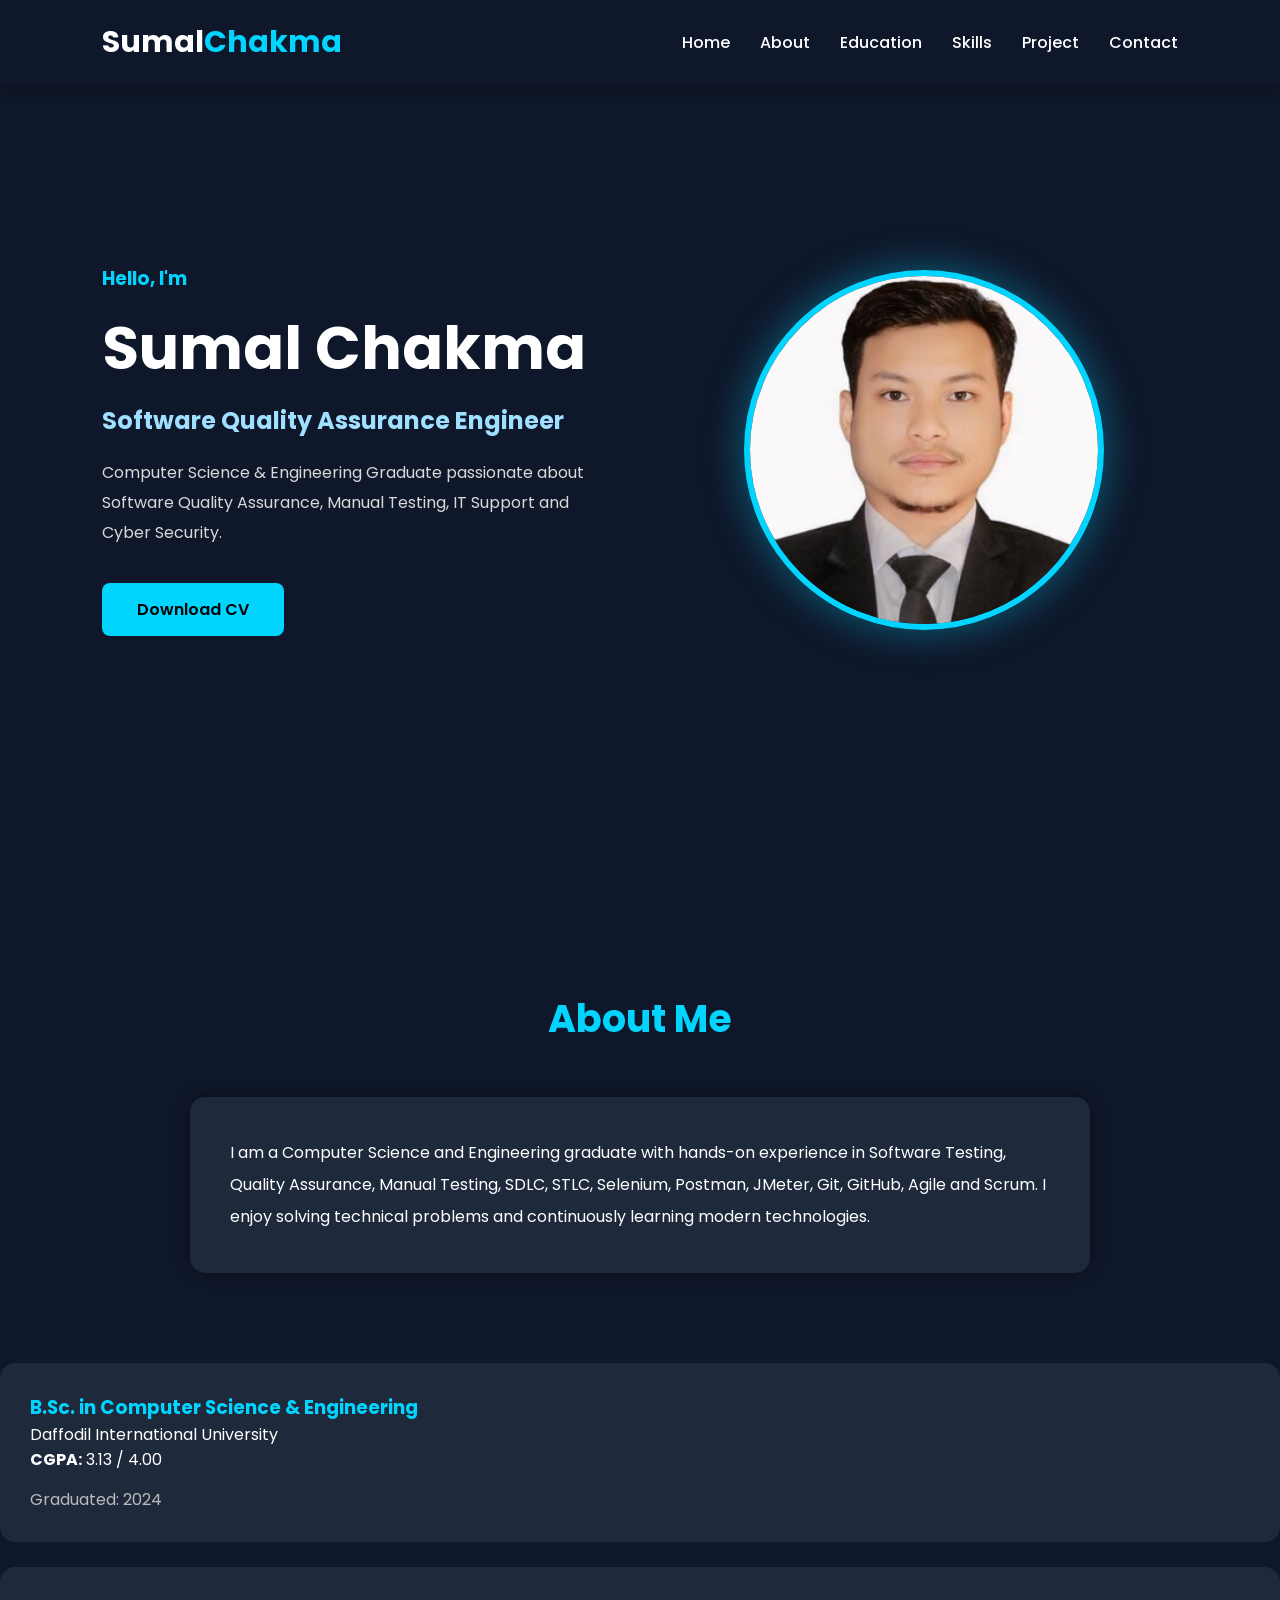
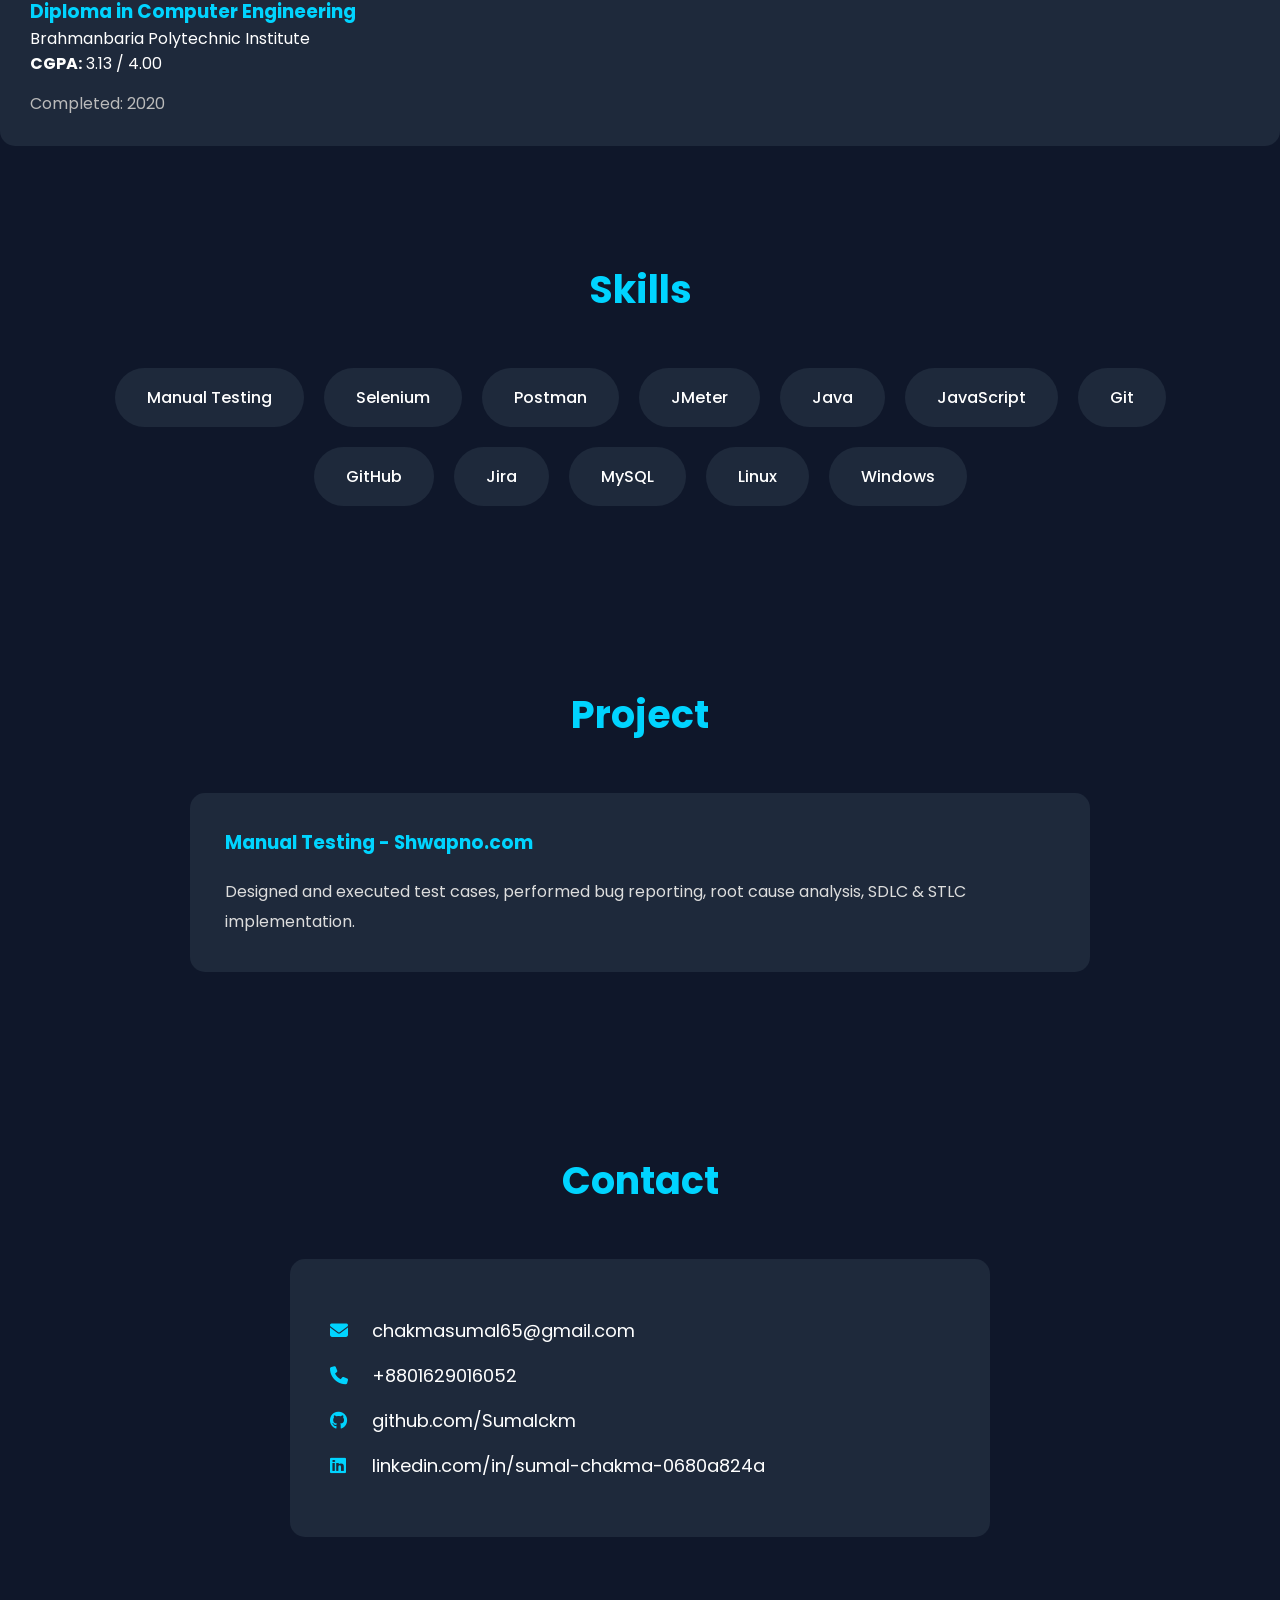
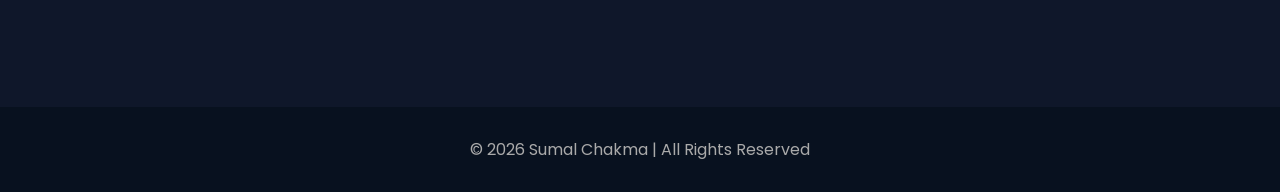
==== index.html @ 8f14b388 "Update index.html" ====
<!DOCTYPE html>
<html lang="en">
<head>
    <meta charset="UTF-8">
    <meta name="viewport" content="width=device-width, initial-scale=1.0">
    <title>Sumal Chakma | Portfolio</title>

    <link rel="stylesheet" href="style.css">

    <link href="https://fonts.googleapis.com/css2?family=Poppins:wght@300;400;500;600;700&display=swap" rel="stylesheet">

    <link rel="stylesheet"
    href="https://cdnjs.cloudflare.com/ajax/libs/font-awesome/6.6.0/css/all.min.css">

</head>

<body>

<header>

<div class="logo">
    Sumal<span>Chakma</span>
</div>

<nav>

<ul>

<li><a href="#home">Home</a></li>
<li><a href="#about">About</a></li>
<li><a href="#education">Education</a></li>
<li><a href="#skills">Skills</a></li>
<li><a href="#project">Project</a></li>
<li><a href="#contact">Contact</a></li>

</ul>

</nav>

</header>


<!-- HERO -->

<section id="home" class="hero">

<div class="left">

<h3>Hello, I'm</h3>

<h1>Sumal Chakma</h1>

<h2>Software Quality Assurance Engineer</h2>

<p>

Computer Science & Engineering Graduate passionate about
Software Quality Assurance, Manual Testing, IT Support
and Cyber Security.

</p>

<a href="Resume.pdf" class="btn" download>
Download CV
</a>

</div>


<div class="right">

<img src="profile.jpg" alt="profile">

</div>

</section>


<!-- ABOUT -->

<section id="about">

<h2 class="title">

About Me

</h2>

<div class="about">

<p>

I am a Computer Science and Engineering graduate with
hands-on experience in Software Testing, Quality Assurance,
Manual Testing, SDLC, STLC, Selenium, Postman, JMeter,
Git, GitHub, Agile and Scrum.

I enjoy solving technical problems and continuously
learning modern technologies.

</p>

</div>

</section>



<!-- EDUCATION -->

<div class="card">

    <h3>B.Sc. in Computer Science & Engineering</h3>

    <p>Daffodil International University</p>

    <p><strong>CGPA:</strong> 3.13 / 4.00</p>

    <span>Graduated: 2024</span>

</div>

<div class="card">

    <h3>Diploma in Computer Engineering</h3>

    <p>Brahmanbaria Polytechnic Institute</p>

    <p><strong>CGPA:</strong> 3.13 / 4.00</p>

    <span>Completed: 2020</span>

</div>



<!-- SKILLS -->

<section id="skills">

<h2 class="title">

Skills

</h2>

<div class="skills">

<span>Manual Testing</span>

<span>Selenium</span>

<span>Postman</span>

<span>JMeter</span>

<span>Java</span>

<span>JavaScript</span>

<span>Git</span>

<span>GitHub</span>

<span>Jira</span>

<span>MySQL</span>

<span>Linux</span>

<span>Windows</span>

</div>

</section>



<!-- PROJECT -->

<section id="project">

<h2 class="title">

Project

</h2>

<div class="project-card">

<h3>

Manual Testing - Shwapno.com

</h3>

<p>

Designed and executed test cases,
performed bug reporting,
root cause analysis,
SDLC & STLC implementation.

</p>

</div>

</section>



<!-- CONTACT -->

<section id="contact">

<h2 class="title">

Contact

</h2>

<div class="contact">

<p>

<i class="fa-solid fa-envelope"></i>

chakmasumal65@gmail.com

</p>

<p>

<i class="fa-solid fa-phone"></i>

+8801629016052

</p>

<p>

<i class="fab fa-github"></i>

github.com/Sumalckm

</p>

<p>

<i class="fab fa-linkedin"></i>

linkedin.com/in/sumal-chakma-0680a824a

</p>

</div>

</section>


<footer>

© 2026 Sumal Chakma | All Rights Reserved

</footer>

</body>
</html>
---- style.css ----
/* ===========================
   Google Font
=========================== */

*{
    margin:0;
    padding:0;
    box-sizing:border-box;
    scroll-behavior:smooth;
    font-family:'Poppins',sans-serif;
}

body{
    background:#0f172a;
    color:#fff;
}

/* ===========================
Header
=========================== */

header{
    width:100%;
    display:flex;
    justify-content:space-between;
    align-items:center;
    padding:20px 8%;
    position:fixed;
    top:0;
    left:0;
    background:#0f172a;
    z-index:999;
    box-shadow:0 2px 15px rgba(0,0,0,.4);
}

.logo{
    font-size:30px;
    font-weight:700;
}

.logo span{
    color:#00d4ff;
}

nav ul{
    display:flex;
    list-style:none;
}

nav ul li{
    margin-left:30px;
}

nav ul li a{
    color:white;
    text-decoration:none;
    transition:.3s;
    font-weight:500;
}

nav ul li a:hover{
    color:#00d4ff;
}

/* ===========================
Hero
=========================== */

.hero{
    min-height:100vh;
    display:flex;
    justify-content:space-between;
    align-items:center;
    padding:120px 8%;
    gap:60px;
}

.left{
    flex:1;
}

.left h3{
    color:#00d4ff;
    margin-bottom:10px;
}

.left h1{
    font-size:60px;
    margin-bottom:10px;
}

.left h2{
    color:#9fdfff;
    margin-bottom:20px;
}

.left p{
    color:#d9d9d9;
    line-height:30px;
    margin-bottom:35px;
}

.btn{
    display:inline-block;
    background:#00d4ff;
    color:#000;
    text-decoration:none;
    padding:14px 35px;
    border-radius:8px;
    font-weight:600;
    transition:.3s;
}

.btn:hover{
    background:#fff;
}

.right{
    flex:1;
    display:flex;
    justify-content:center;
}

.right img{
    width:360px;
    height:360px;
    object-fit:cover;
    border-radius:50%;
    border:6px solid #00d4ff;
    box-shadow:0 0 40px rgba(0,212,255,.4);
}

/* ===========================
Section
=========================== */

section{
    padding:90px 8%;
}

.title{
    text-align:center;
    font-size:38px;
    margin-bottom:50px;
    color:#00d4ff;
}

/* ===========================
About
=========================== */

.about{
    max-width:900px;
    margin:auto;
    background:#1e293b;
    padding:40px;
    border-radius:15px;
    line-height:32px;
    box-shadow:0 0 15px rgba(0,0,0,.4);
}

/* ===========================
Education
=========================== */

.card{
    background:#1e293b;
    padding:30px;
    border-radius:15px;
    margin-bottom:25px;
    transition:.3s;
}

.card:hover{
    transform:translateY(-8px);
    box-shadow:0 0 20px rgba(0,212,255,.4);
}

.card h3{
    color:#00d4ff;
}

.card span{
    display:inline-block;
    margin-top:15px;
    color:#bbb;
}
/* ===========================
Skills
=========================== */

.skills{
    display:flex;
    flex-wrap:wrap;
    justify-content:center;
    gap:20px;
}

.skills span{
    background:#1e293b;
    color:#fff;
    padding:15px 30px;
    border-radius:50px;
    transition:.3s;
    border:2px solid transparent;
    cursor:pointer;
    font-weight:500;
}

.skills span:hover{
    background:#00d4ff;
    color:#000;
    transform:translateY(-8px);
}

/* ===========================
Project
=========================== */

.project-card{
    max-width:900px;
    margin:auto;
    background:#1e293b;
    padding:35px;
    border-radius:15px;
    transition:.3s;
}

.project-card:hover{
    transform:translateY(-10px);
    box-shadow:0 0 20px rgba(0,212,255,.4);
}

.project-card h3{
    color:#00d4ff;
    margin-bottom:20px;
}

.project-card p{
    line-height:30px;
    color:#ddd;
}

/* ===========================
Contact
=========================== */

.contact{
    max-width:700px;
    margin:auto;
    background:#1e293b;
    padding:40px;
    border-radius:15px;
}

.contact p{
    margin:18px 0;
    font-size:18px;
}

.contact i{
    color:#00d4ff;
    margin-right:12px;
    width:25px;
}

/* ===========================
Footer
=========================== */

footer{
    text-align:center;
    padding:30px;
    background:#08111f;
    color:#aaa;
    margin-top:80px;
}

/* ===========================
Responsive
=========================== */

@media(max-width:992px){

.hero{
    flex-direction:column-reverse;
    text-align:center;
}

.left h1{
    font-size:42px;
}

.right img{
    width:280px;
    height:280px;
}

nav ul{
    display:none;
}

.about{
    padding:25px;
}

}

@media(max-width:600px){

.left h1{
    font-size:34px;
}

.left h2{
    font-size:20px;
}

.title{
    font-size:30px;
}

.right img{
    width:220px;
    height:220px;
}

.btn{
    padding:12px 28px;
}

.skills span{
    padding:12px 20px;
    font-size:14px;
}

.card{
    padding:20px;
}

.project-card{
    padding:25px;
}

.contact{
    padding:25px;
}

}
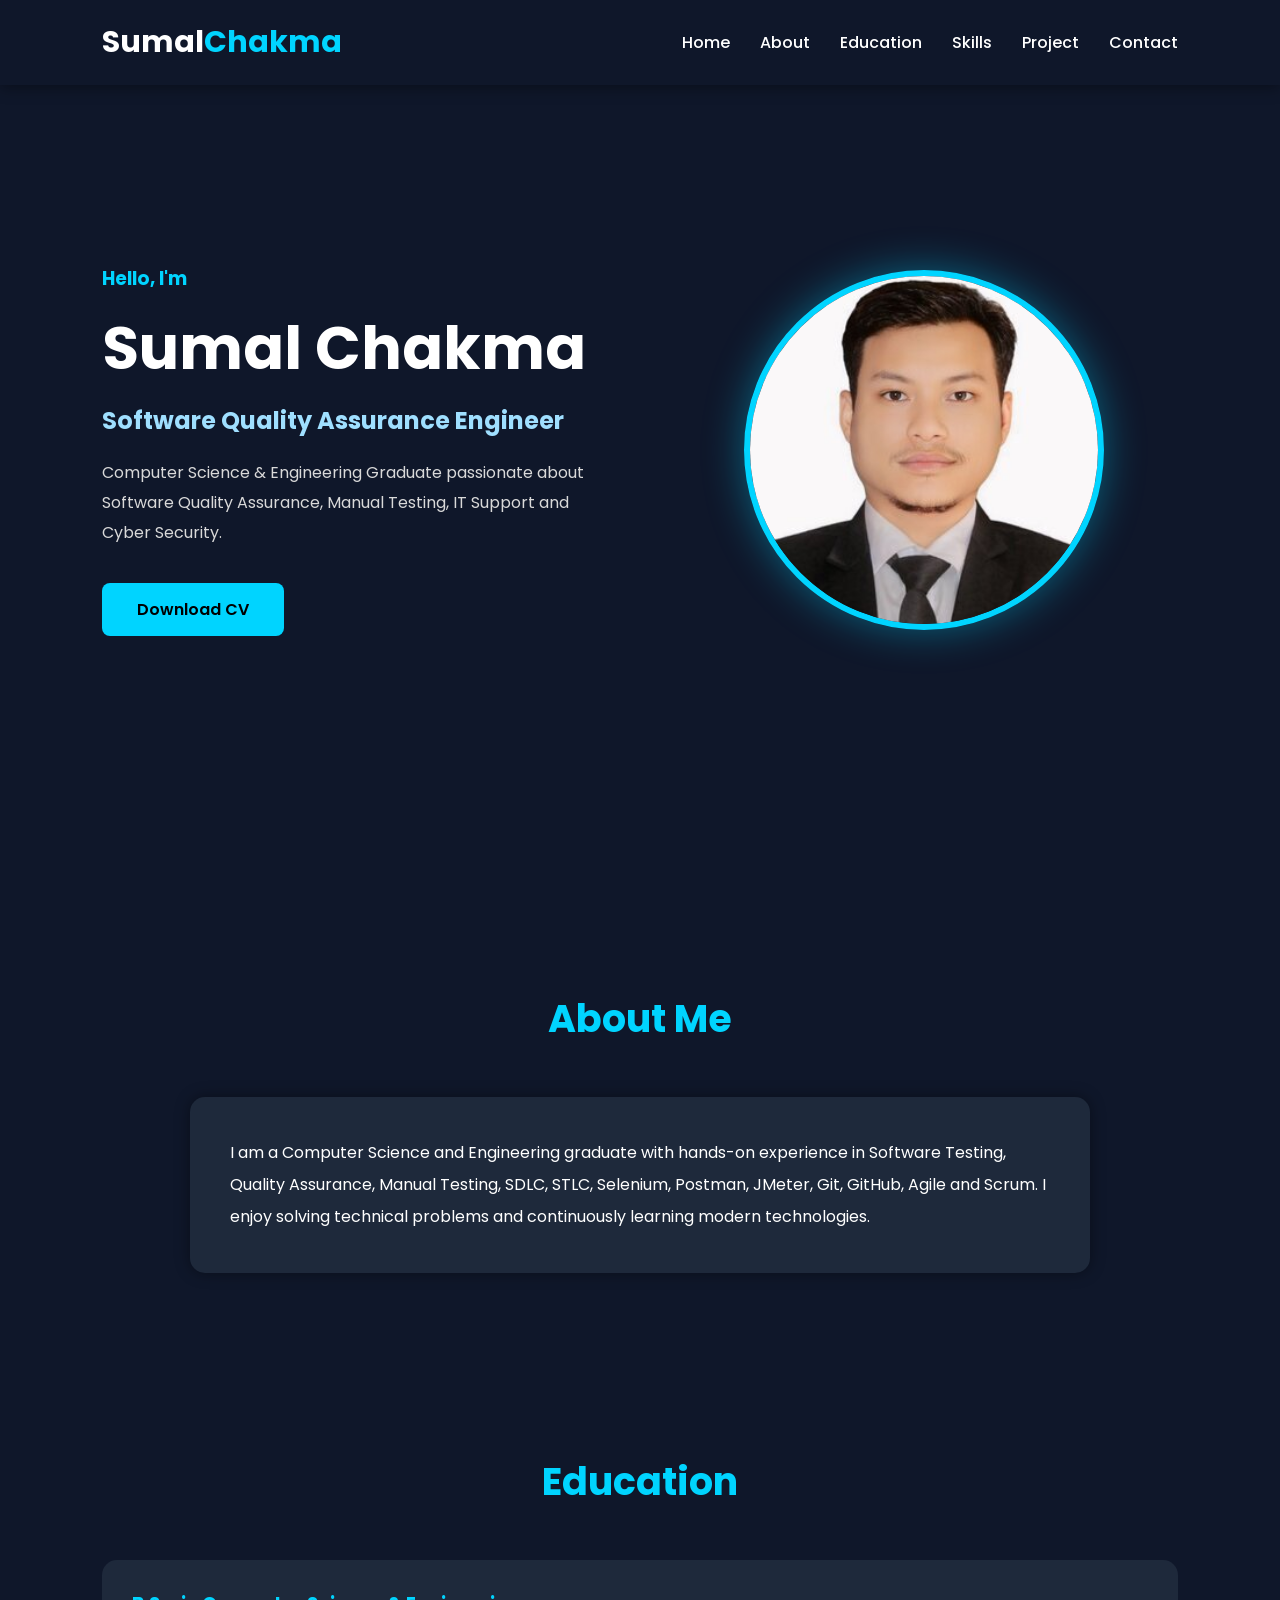
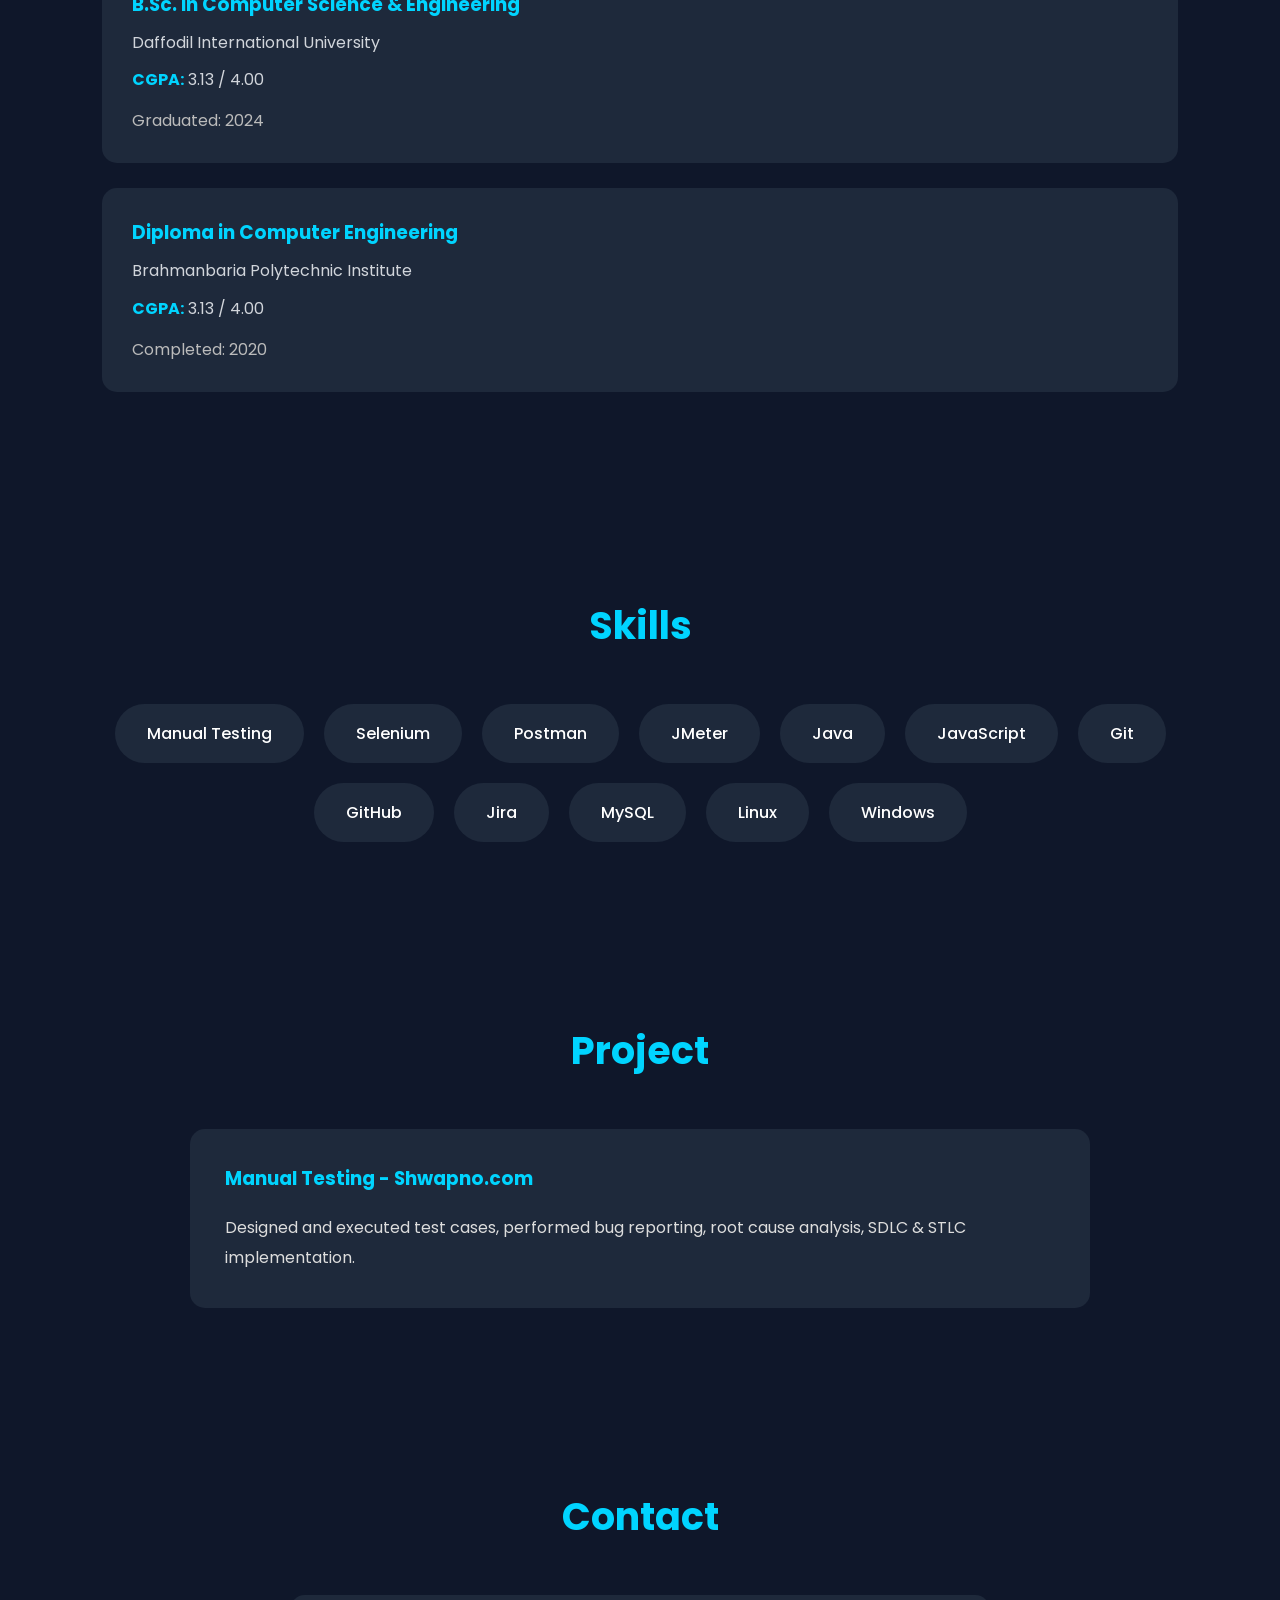
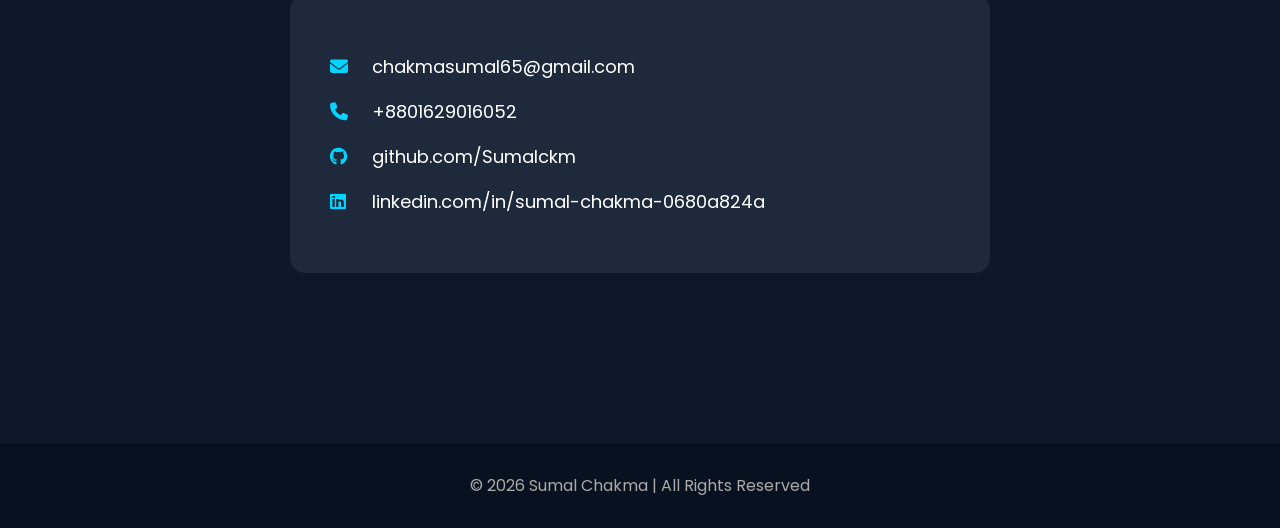
==== commit d861dc7d: "Update index.html" ====
--- a/index.html
+++ b/index.html
@@ -108,30 +108,35 @@
 
 <!-- EDUCATION -->
 
-<div class="card">
-
-    <h3>B.Sc. in Computer Science & Engineering</h3>
-
-    <p>Daffodil International University</p>
-
-    <p><strong>CGPA:</strong> 3.13 / 4.00</p>
-
-    <span>Graduated: 2024</span>
-
-</div>
-
-<div class="card">
-
-    <h3>Diploma in Computer Engineering</h3>
-
-    <p>Brahmanbaria Polytechnic Institute</p>
-
-    <p><strong>CGPA:</strong> 3.13 / 4.00</p>
-
-    <span>Completed: 2020</span>
-
-</div>
-
+<section id="education">
+
+    <h2 class="title">Education</h2>
+
+    <div class="card">
+
+        <h3>B.Sc. in Computer Science & Engineering</h3>
+
+        <p>Daffodil International University</p>
+
+        <p><strong>CGPA:</strong> 3.13 / 4.00</p>
+
+        <span>Graduated: 2024</span>
+
+    </div>
+
+    <div class="card">
+
+        <h3>Diploma in Computer Engineering</h3>
+
+        <p>Brahmanbaria Polytechnic Institute</p>
+
+        <p><strong>CGPA:</strong> 3.13 / 4.00</p>
+
+        <span>Completed: 2020</span>
+
+    </div>
+
+</section>
 
 
 <!-- SKILLS -->
--- a/style.css
+++ b/style.css
@@ -347,3 +347,12 @@
 }
 
 }
+.card p{
+    margin-top:10px;
+    color:#d1d5db;
+    line-height:1.7;
+}
+
+.card strong{
+    color:#00d4ff;
+}
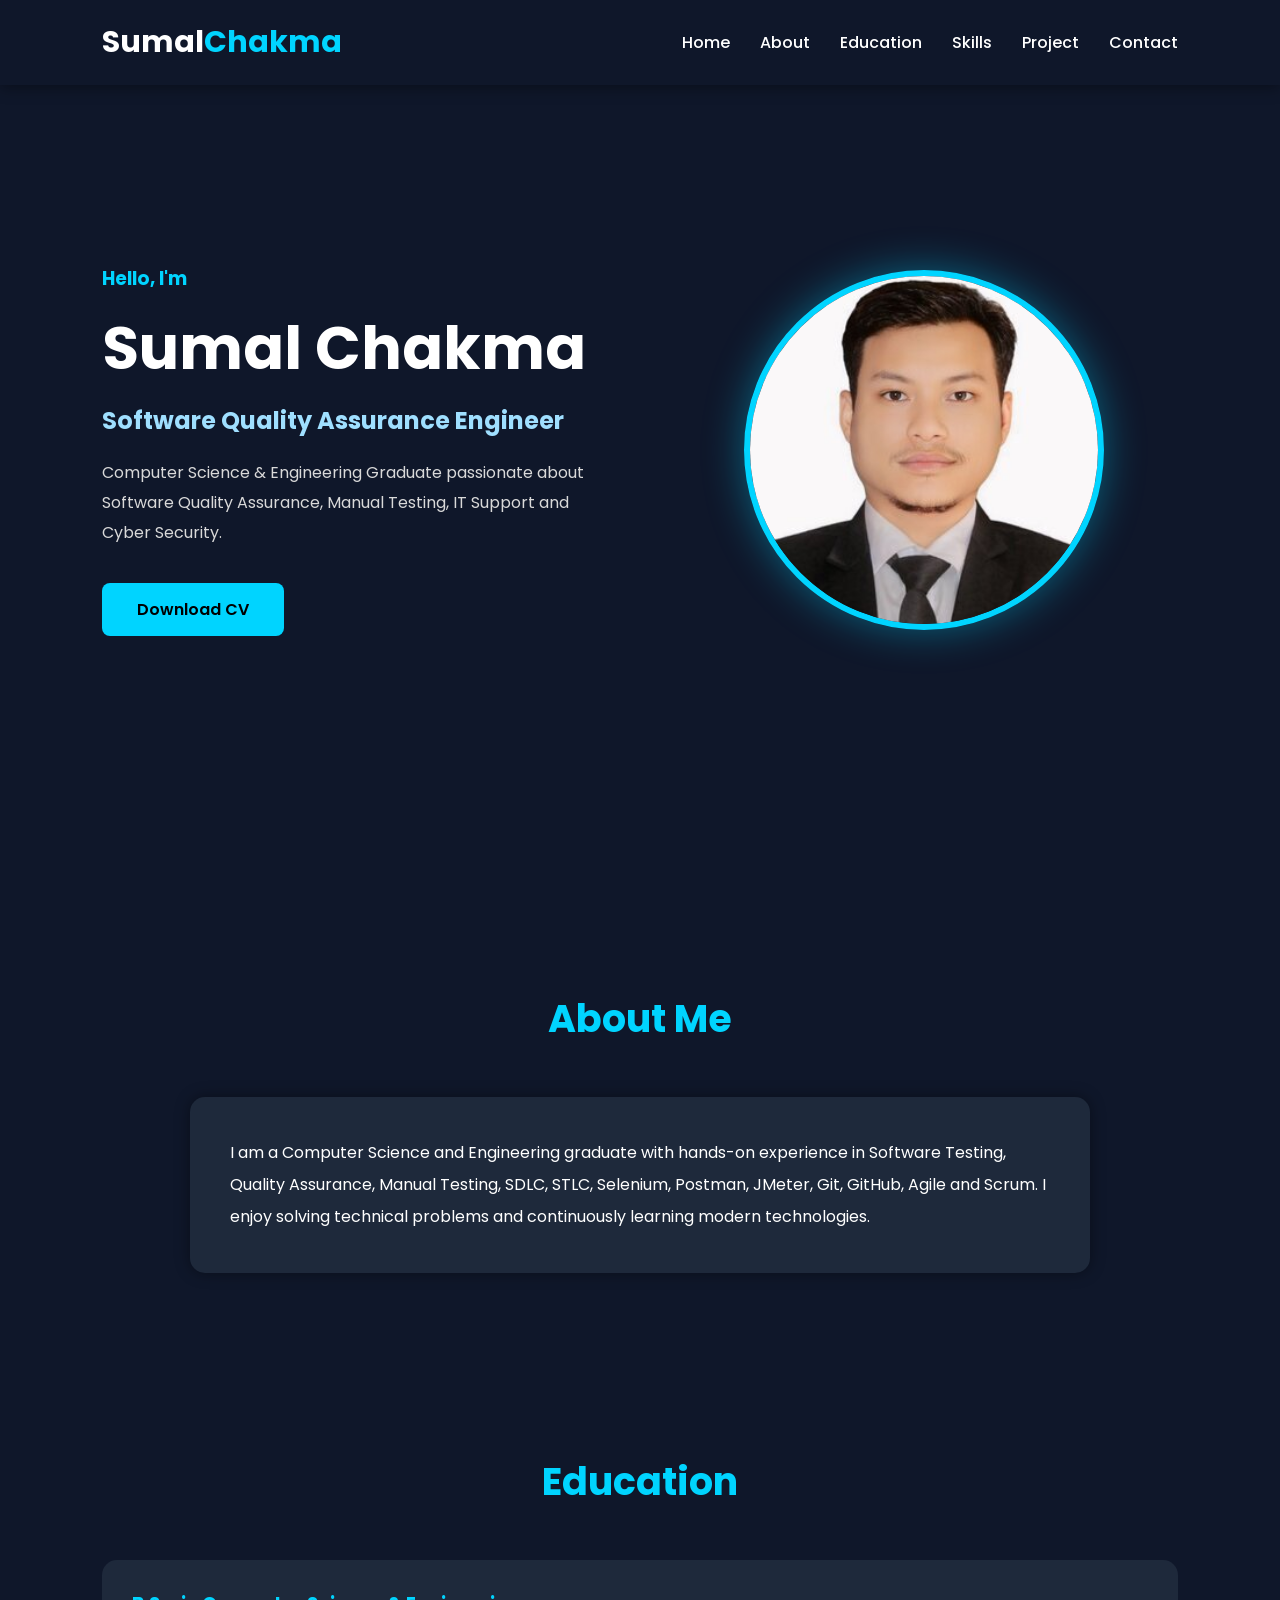
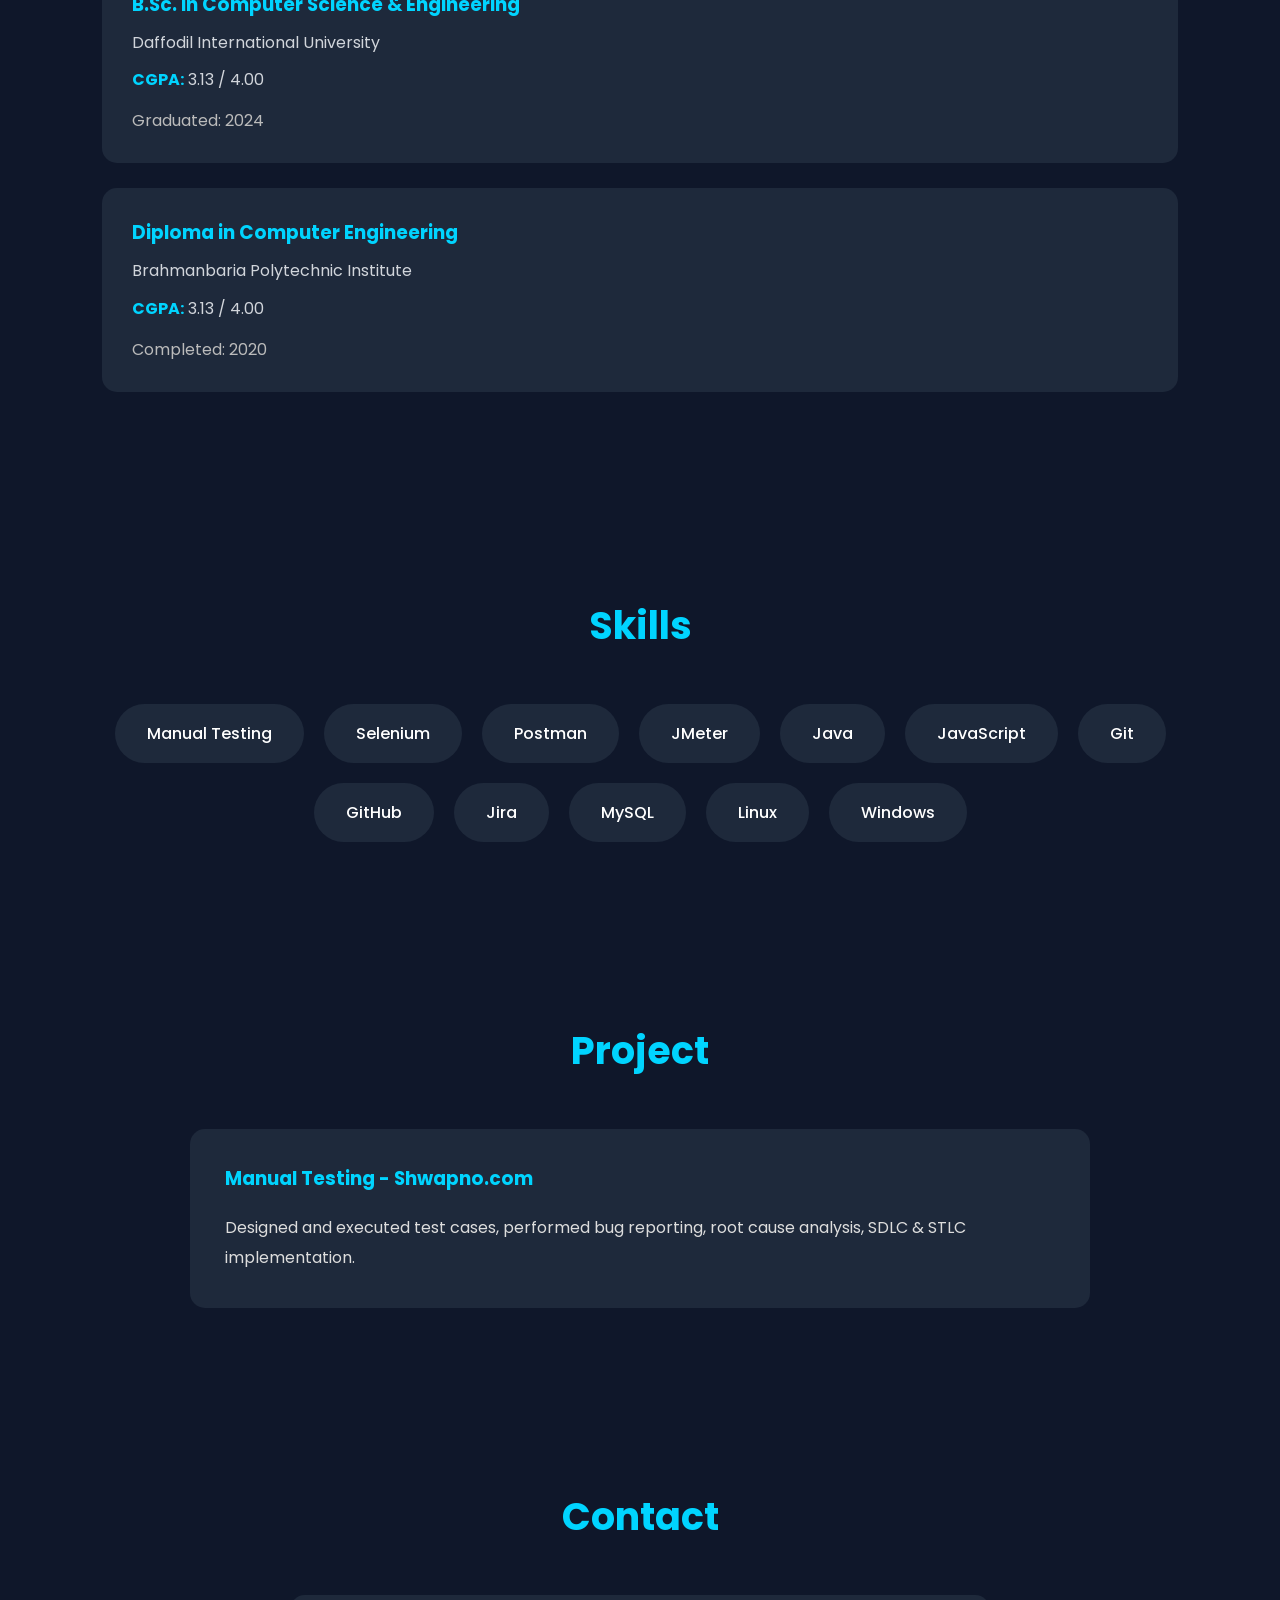
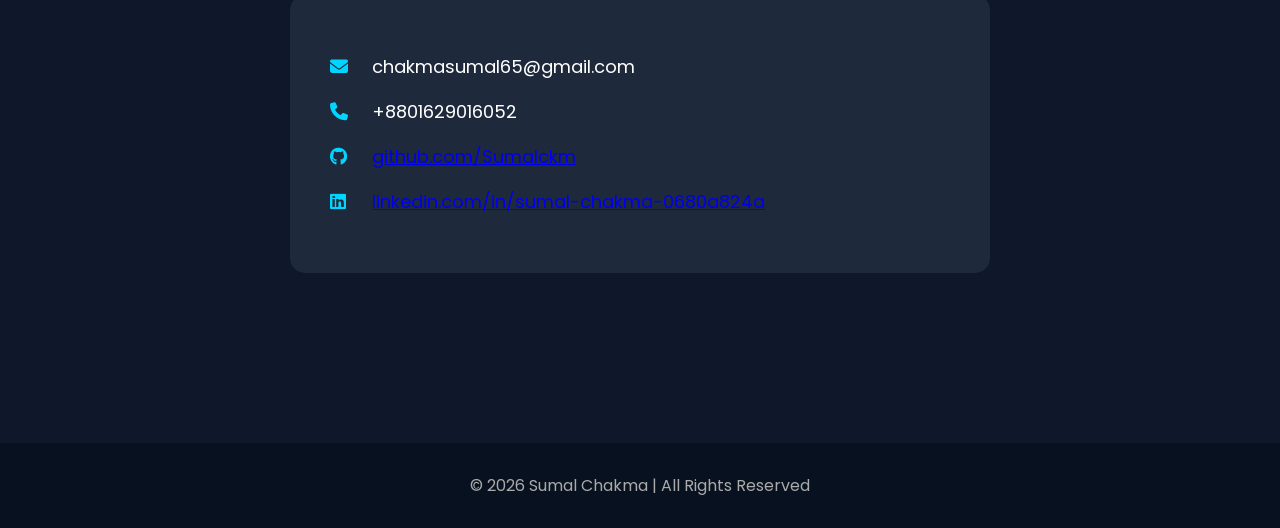
==== commit 9ce3a115: "Update index.html" ====
--- a/index.html
+++ b/index.html
@@ -243,19 +243,17 @@
 </p>
 
 <p>
-
-<i class="fab fa-github"></i>
-
-github.com/Sumalckm
-
-</p>
-
-<p>
-
-<i class="fab fa-linkedin"></i>
-
-linkedin.com/in/sumal-chakma-0680a824a
-
+    <i class="fab fa-github"></i>
+    <a href="https://github.com/Sumalckm" target="_blank">
+        github.com/Sumalckm
+    </a>
+</p>
+
+<p>
+    <i class="fab fa-linkedin"></i>
+    <a href="https://www.linkedin.com/in/sumal-chakma-0680a824a" target="_blank">
+        linkedin.com/in/sumal-chakma-0680a824a
+    </a>
 </p>
 
 </div>
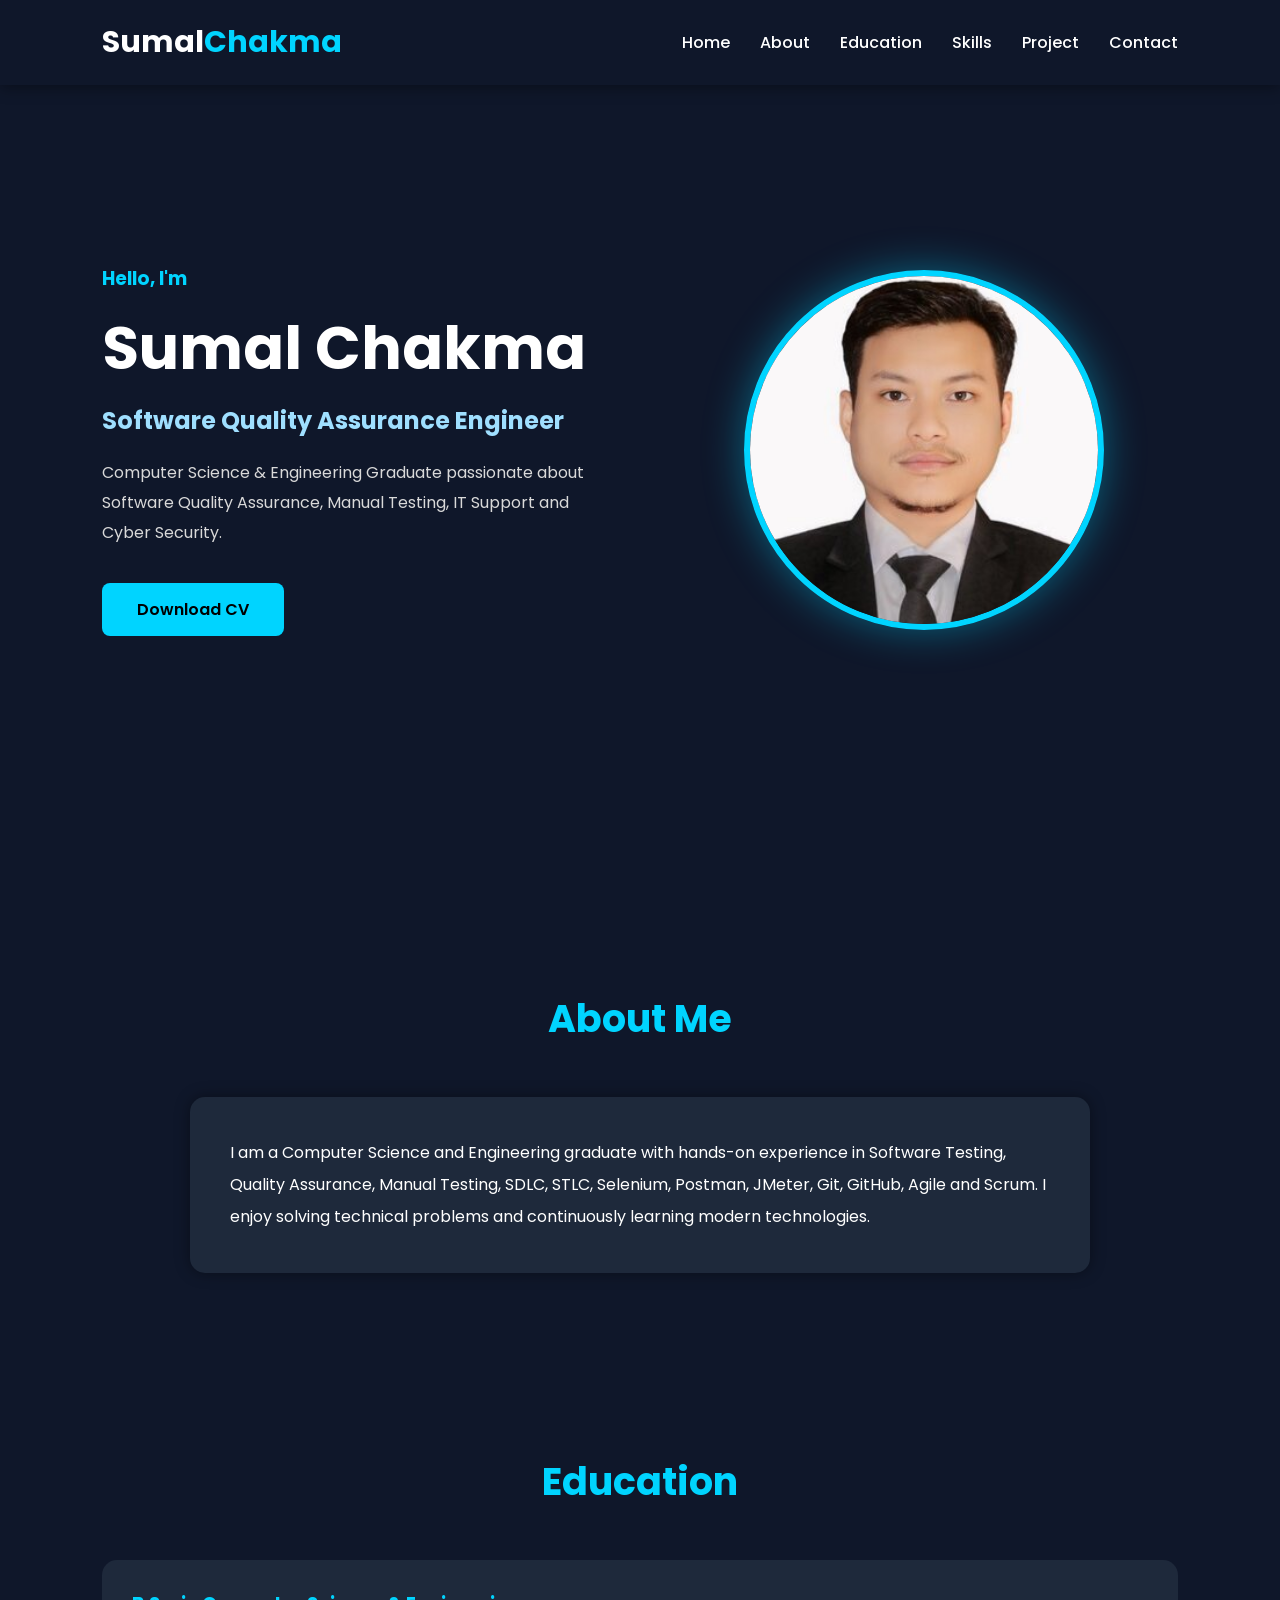
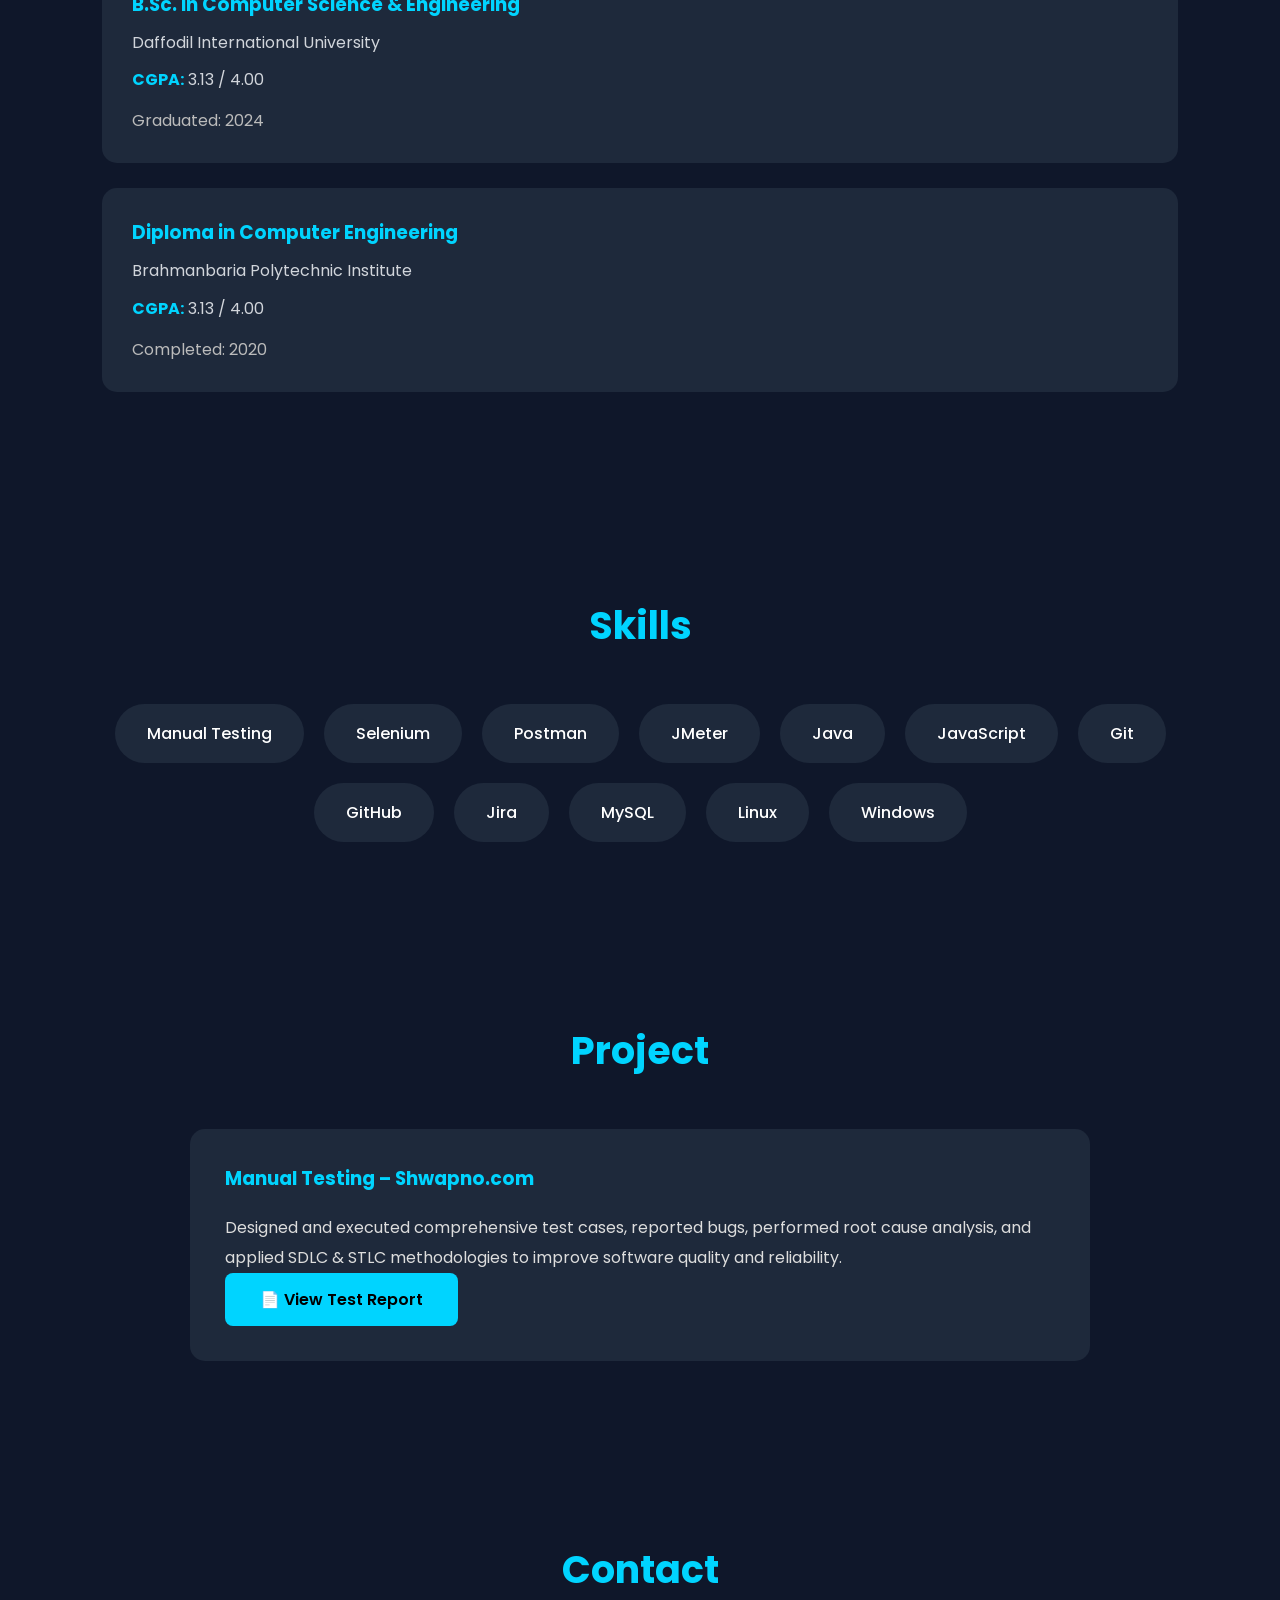
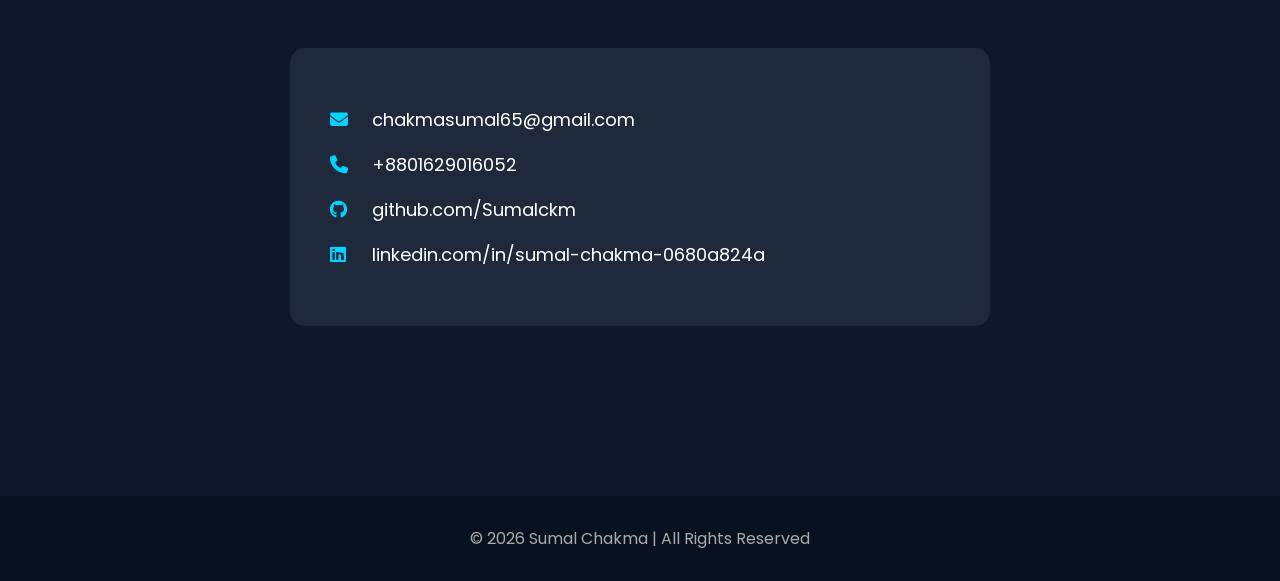
==== commit 64e75e2a: "Update index.html" ====
--- a/index.html
+++ b/index.html
@@ -193,20 +193,19 @@
 
 <div class="project-card">
 
-<h3>
-
-Manual Testing - Shwapno.com
-
-</h3>
-
-<p>
-
-Designed and executed test cases,
-performed bug reporting,
-root cause analysis,
-SDLC & STLC implementation.
-
-</p>
+    <h3>Manual Testing – Shwapno.com</h3>
+
+    <p>
+        Designed and executed comprehensive test cases, reported bugs,
+        performed root cause analysis, and applied SDLC & STLC methodologies
+        to improve software quality and reliability.
+    </p>
+
+    <a href="https://docs.google.com/spreadsheets/d/17rUZRPmTyf0gmNgvuRsMkeNdbmWHidWH/edit?usp=drive_link&ouid=112485420785697344970&rtpof=true&sd=true"
+       target="_blank"
+       class="btn">
+        📄 View Test Report
+    </a>
 
 </div>
 
--- a/style.css
+++ b/style.css
@@ -356,3 +356,12 @@
 .card strong{
     color:#00d4ff;
 }
+
+.contact a{
+    color:white;
+    text-decoration:none;
+}
+
+.contact a:hover{
+    color:#00d4ff;
+}
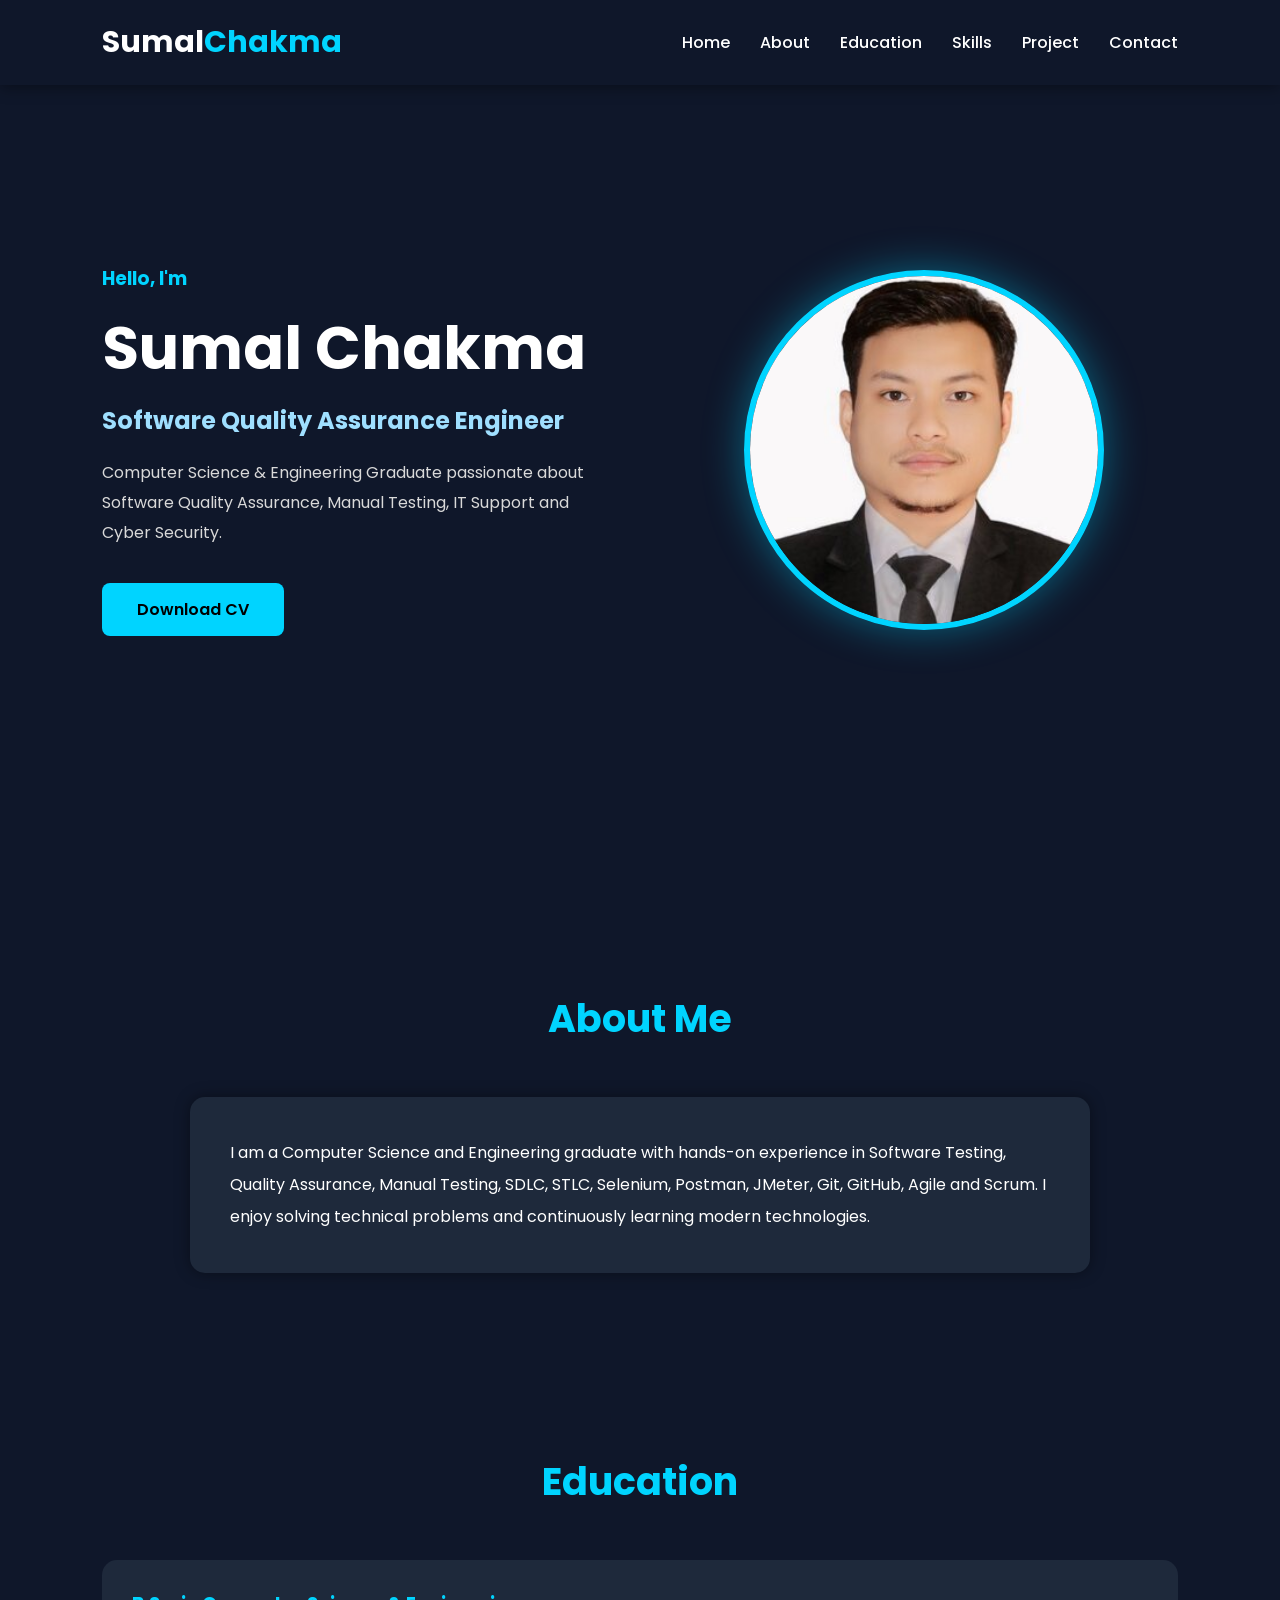
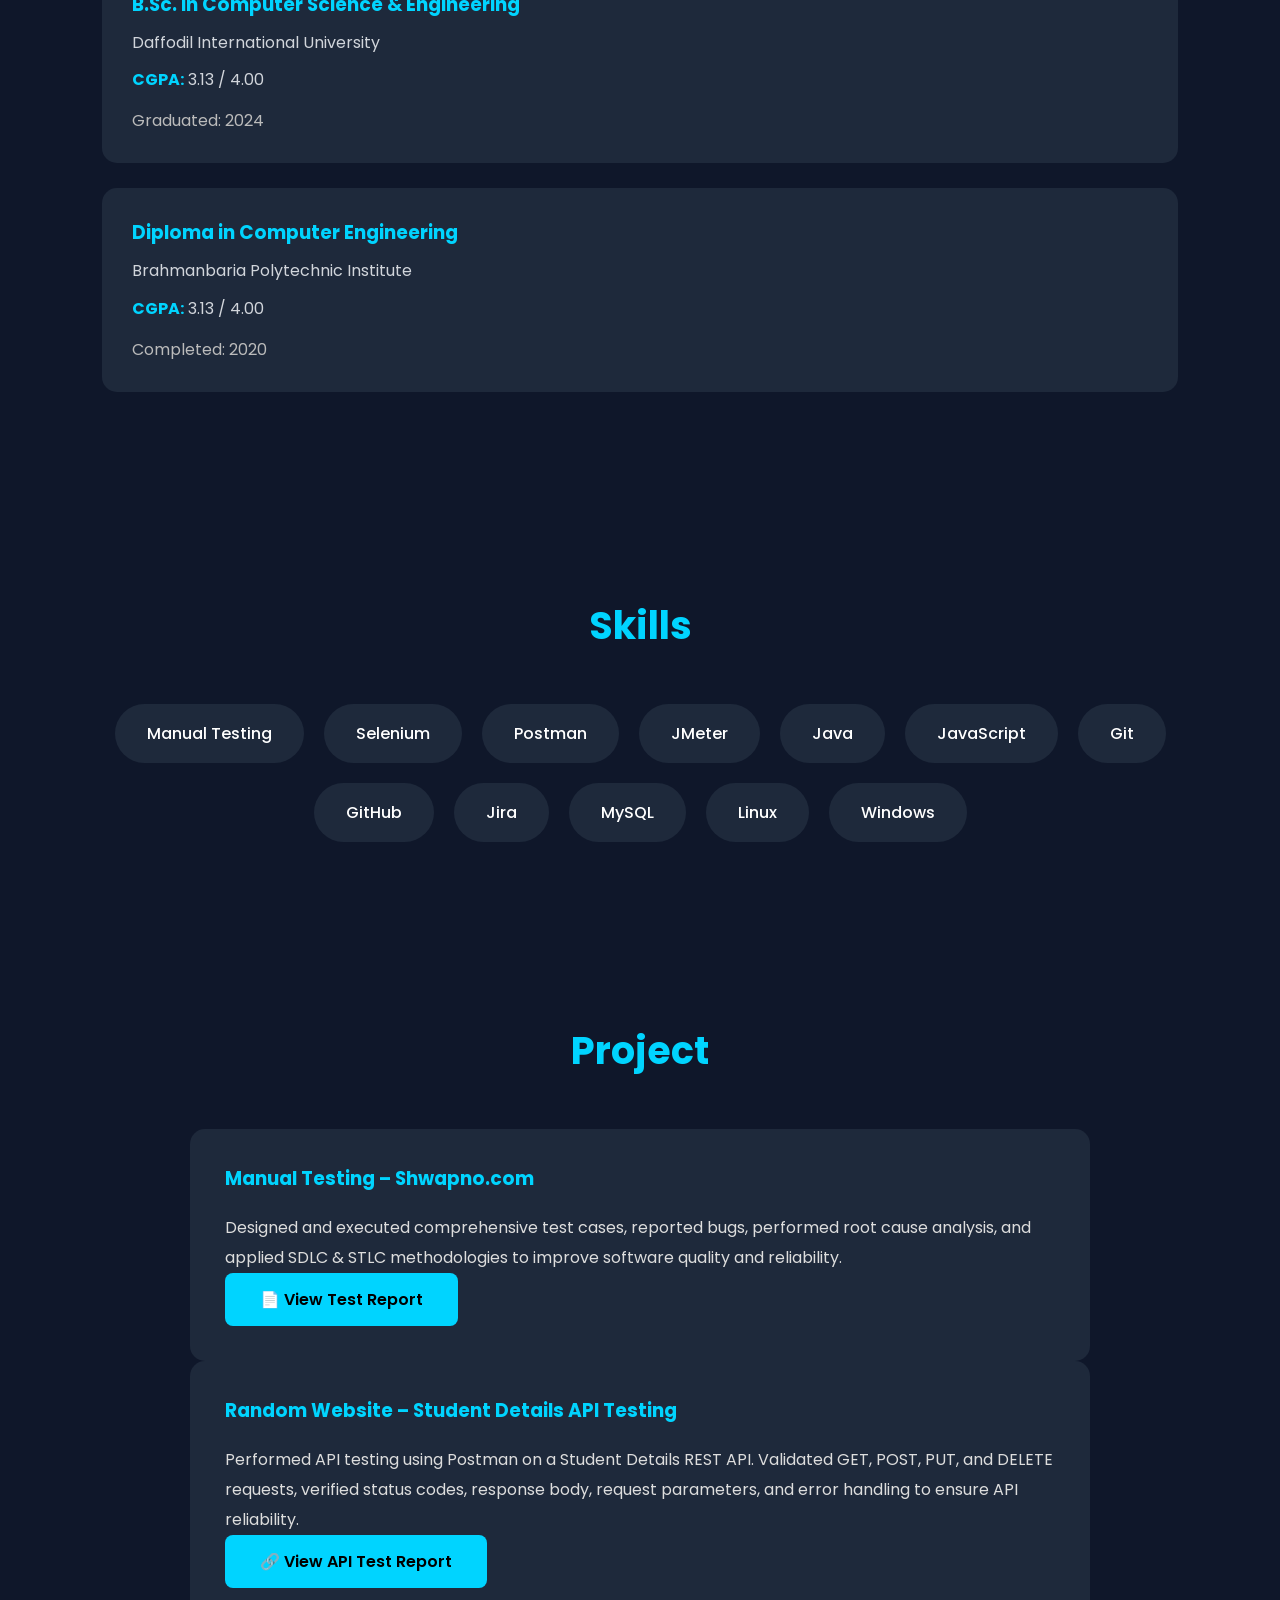
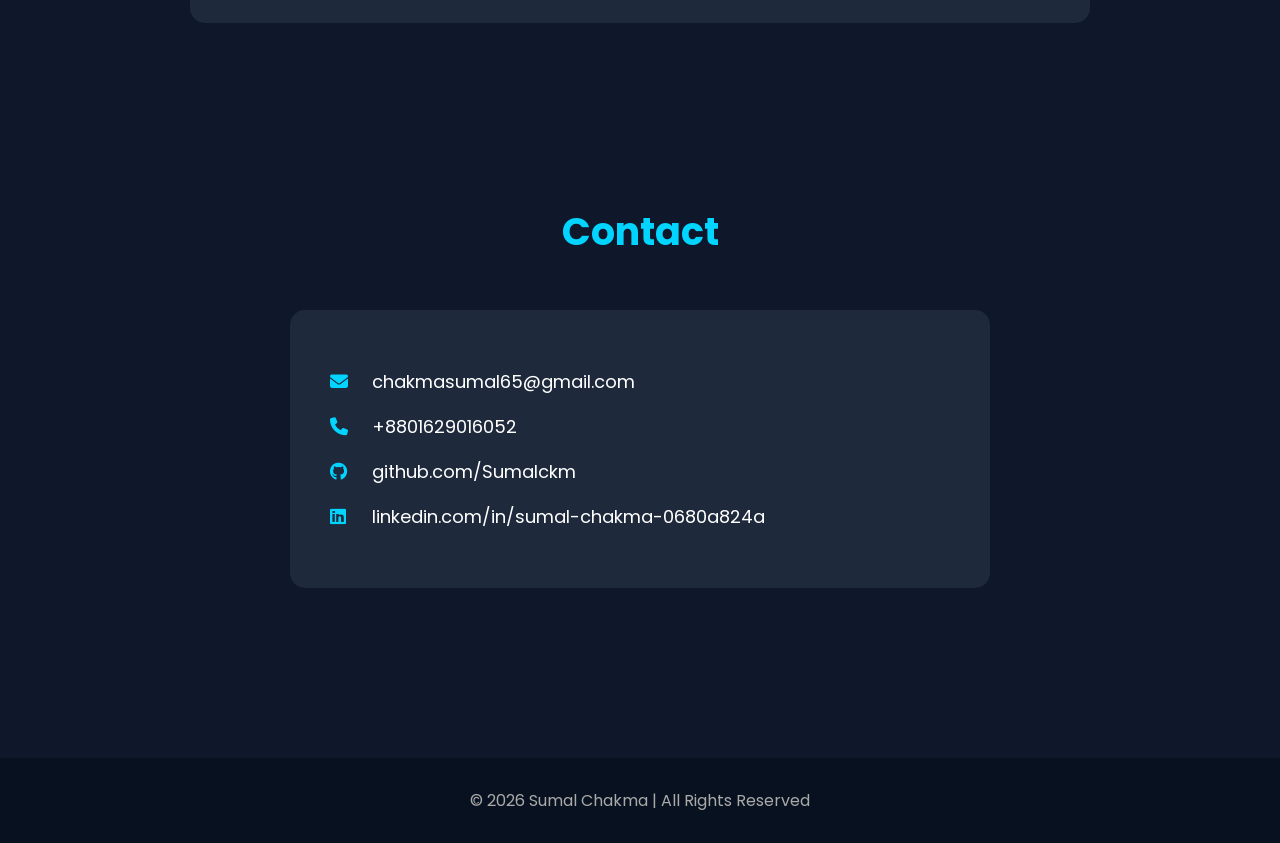
==== commit ad4ae374: "Update index.html" ====
--- a/index.html
+++ b/index.html
@@ -209,6 +209,24 @@
 
 </div>
 
+    <div class="project-card">
+
+    <h3>Random Website – Student Details API Testing</h3>
+
+    <p>
+        Performed API testing using Postman on a Student Details REST API.
+        Validated GET, POST, PUT, and DELETE requests, verified status codes,
+        response body, request parameters, and error handling to ensure API reliability.
+    </p>
+
+    <a href="https://drive.google.com/file/d/1nGXnbWKRcUSREAc8y10wCjAKfM1io-QM/view?usp=sharing"
+       target="_blank"
+       class="btn">
+        🔗 View API Test Report
+    </a>
+
+</div>
+
 </section>
 
 
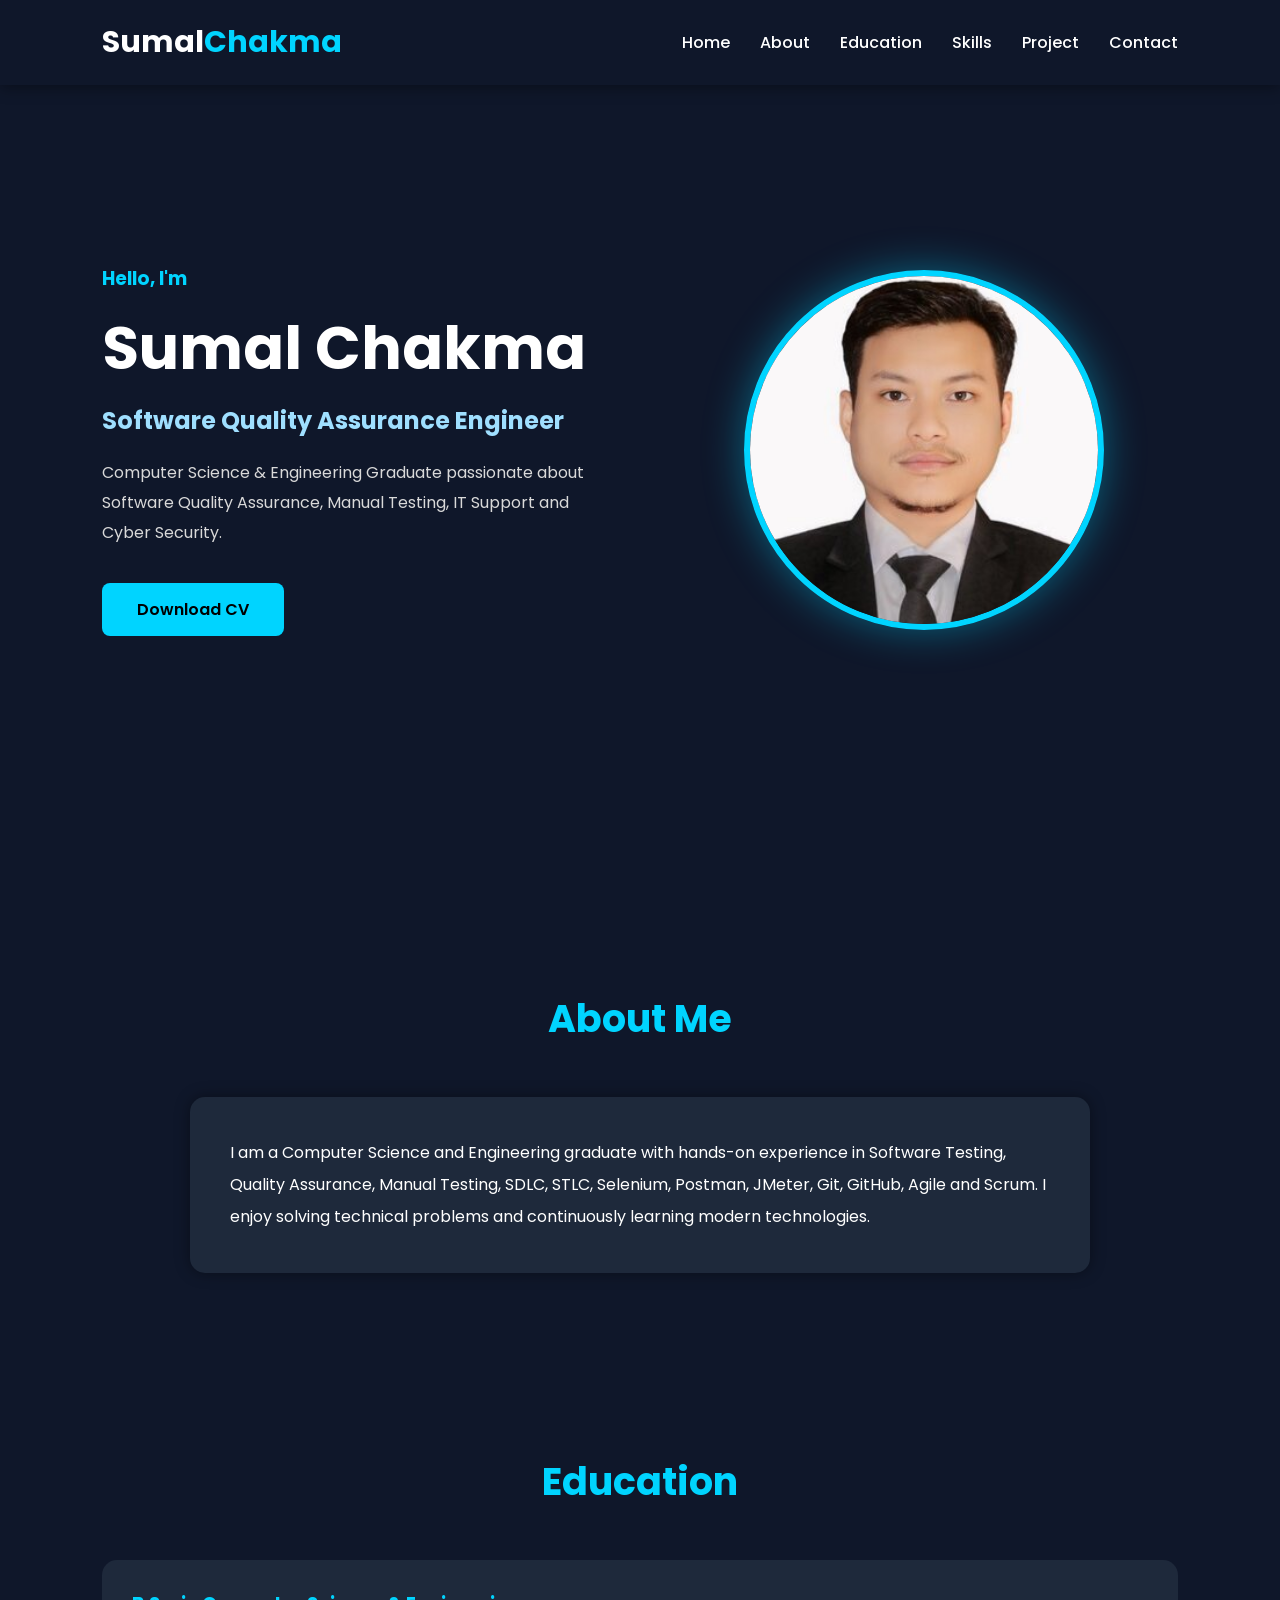
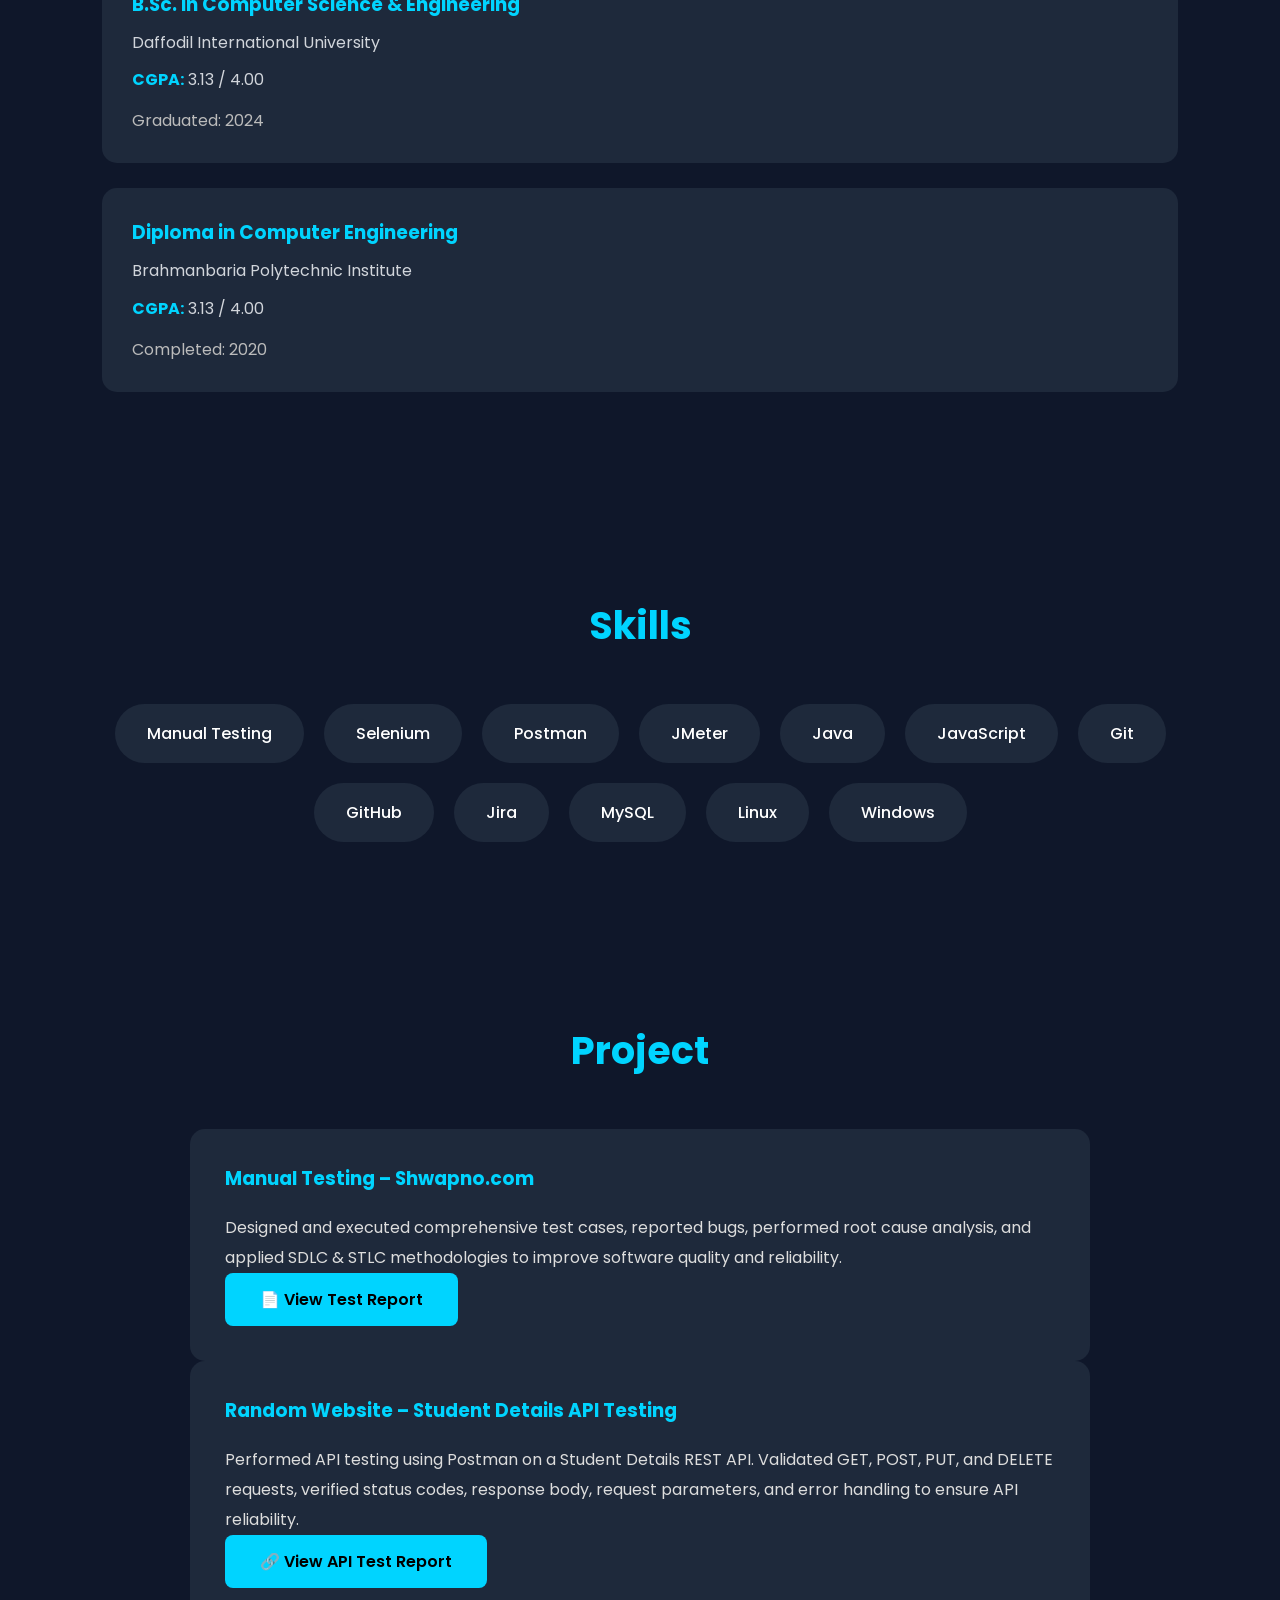
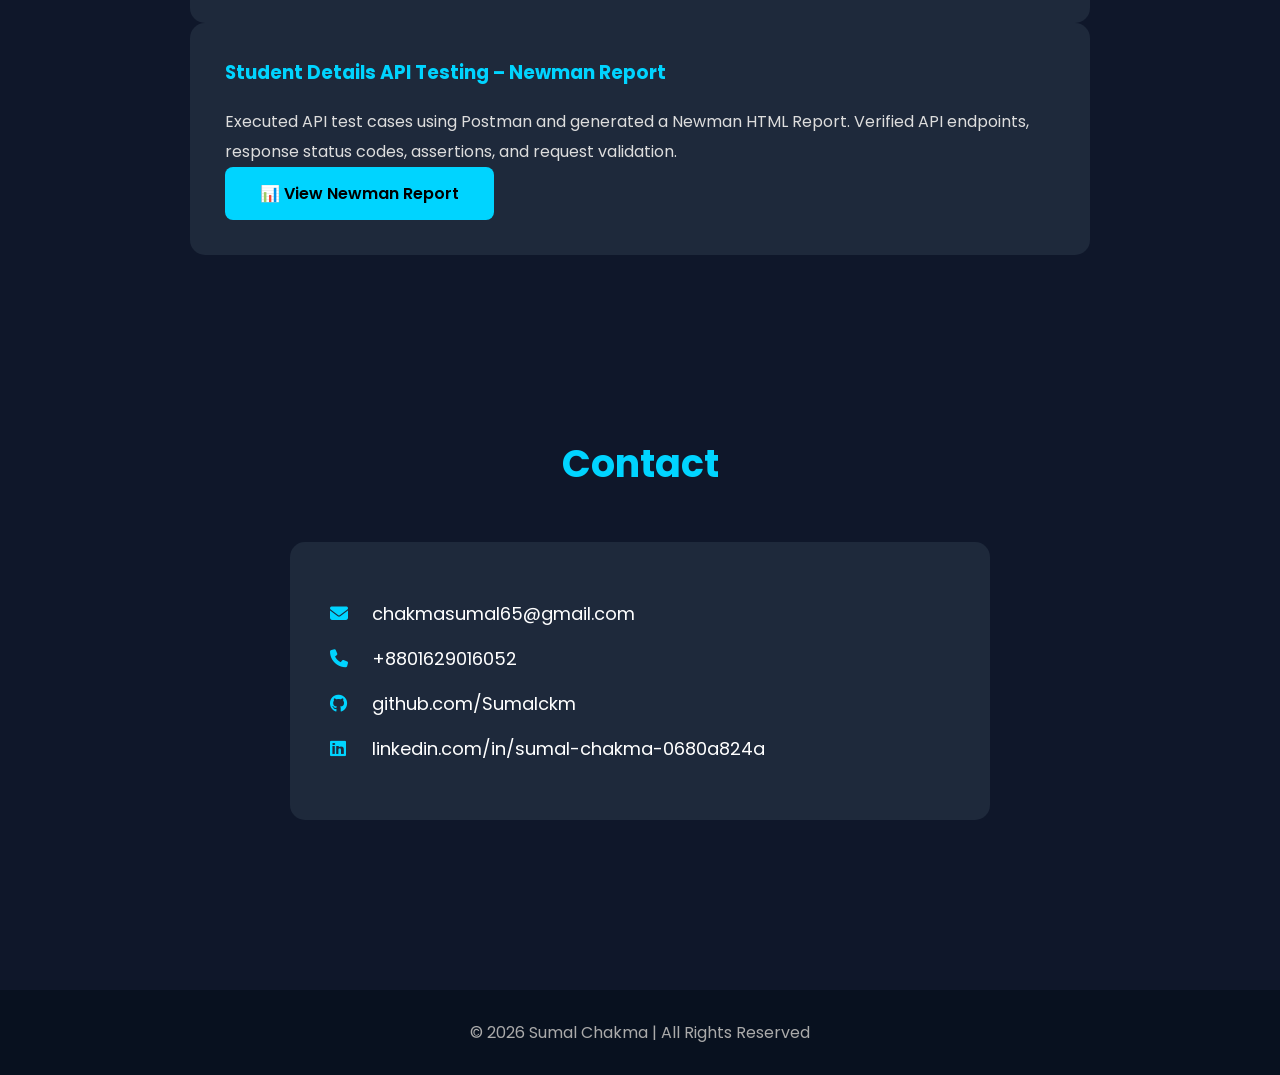
==== commit c972e3bc: "Update index.html" ====
--- a/index.html
+++ b/index.html
@@ -227,6 +227,23 @@
 
 </div>
 
+    <div class="project-card">
+
+    <h3>Student Details API Testing – Newman Report</h3>
+
+    <p>
+        Executed API test cases using Postman and generated a Newman HTML Report.
+        Verified API endpoints, response status codes, assertions, and request validation.
+    </p>
+
+    <a href="newman-report.html"
+       target="_blank"
+       class="btn">
+        📊 View Newman Report
+    </a>
+
+</div>
+
 </section>
 
 
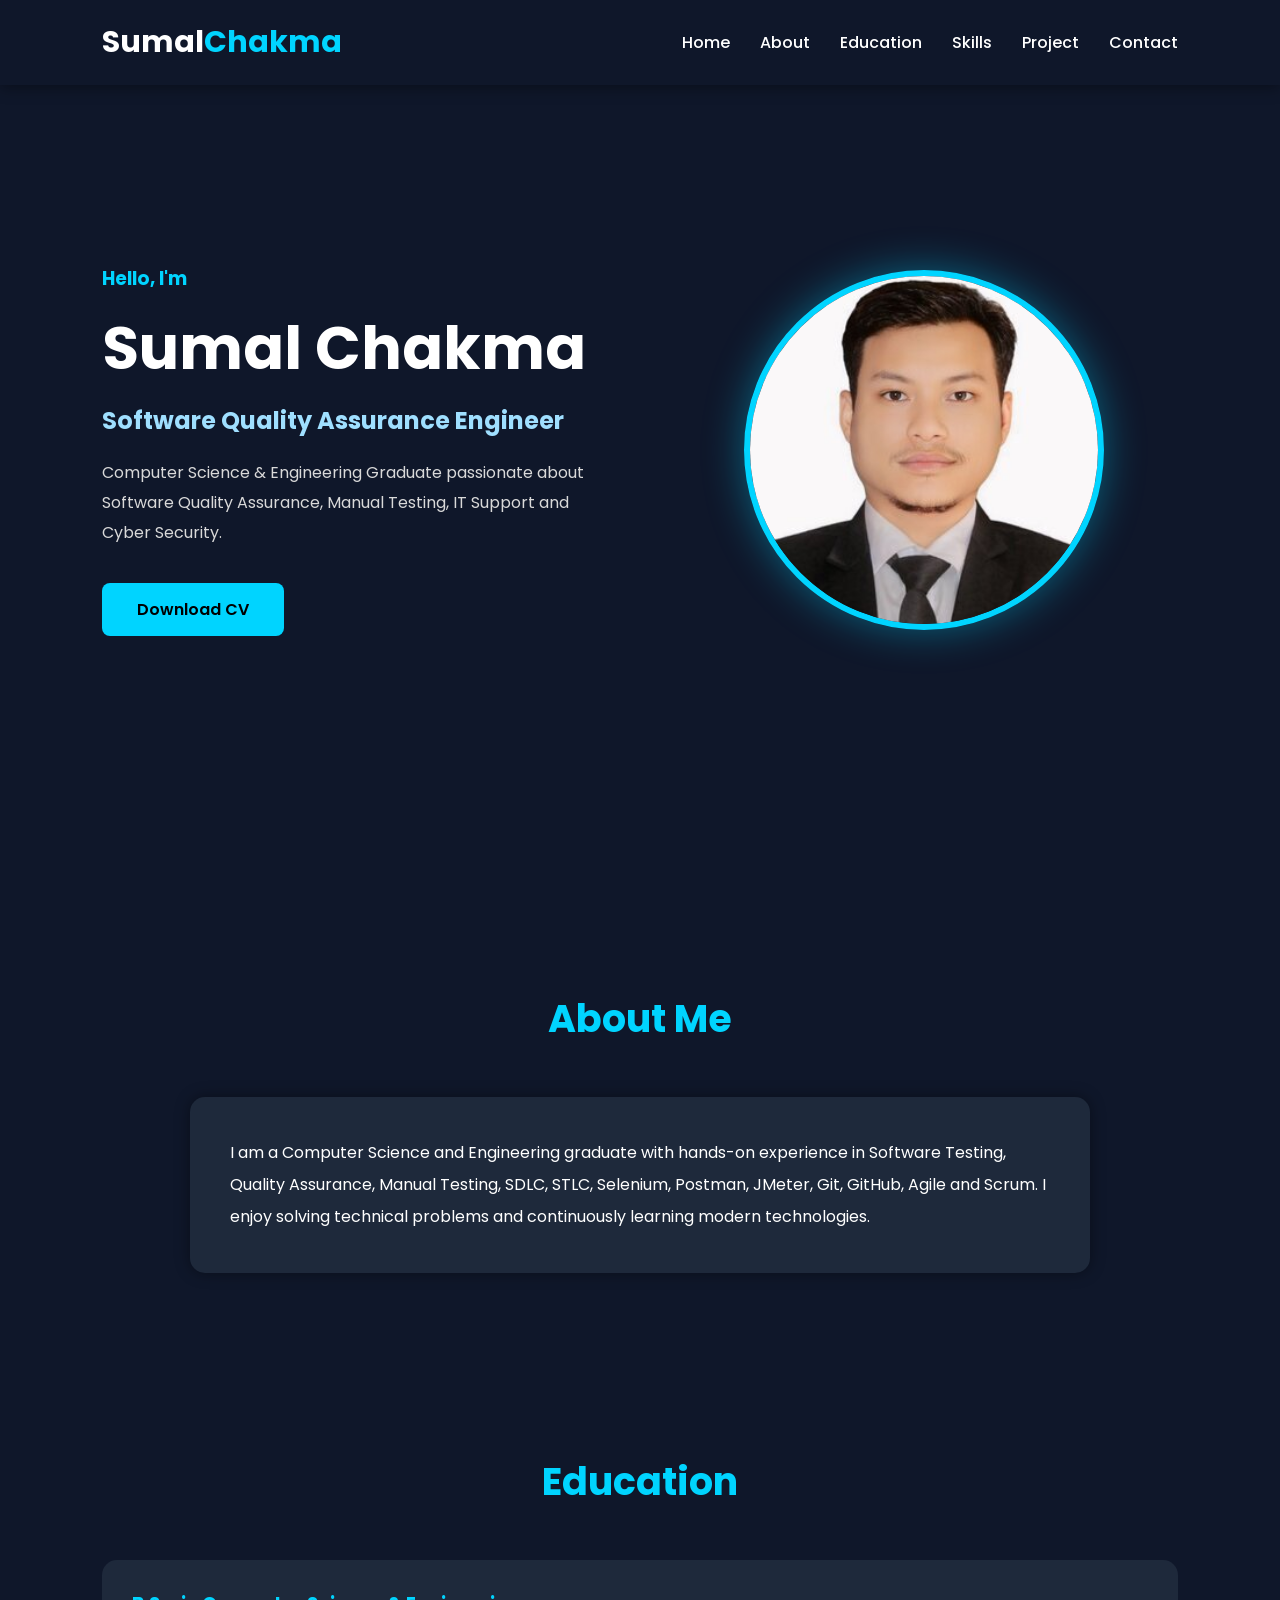
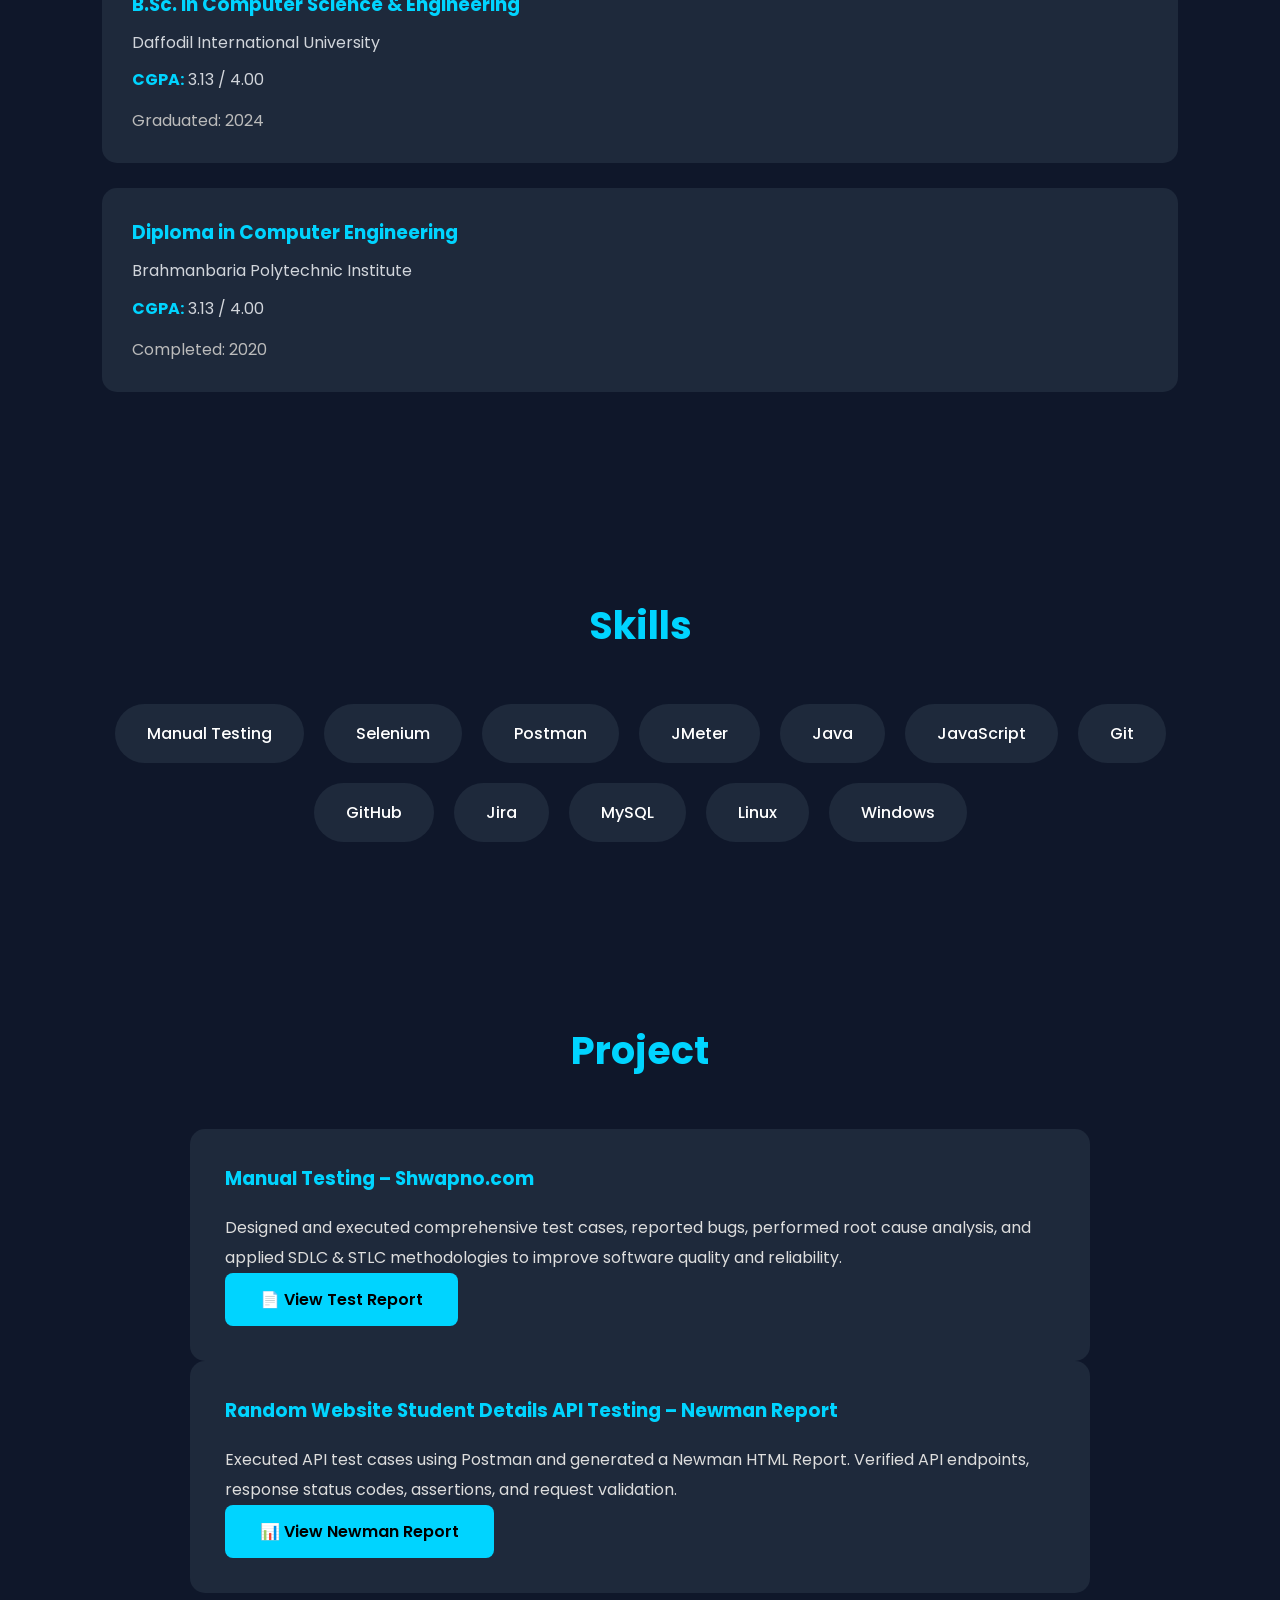
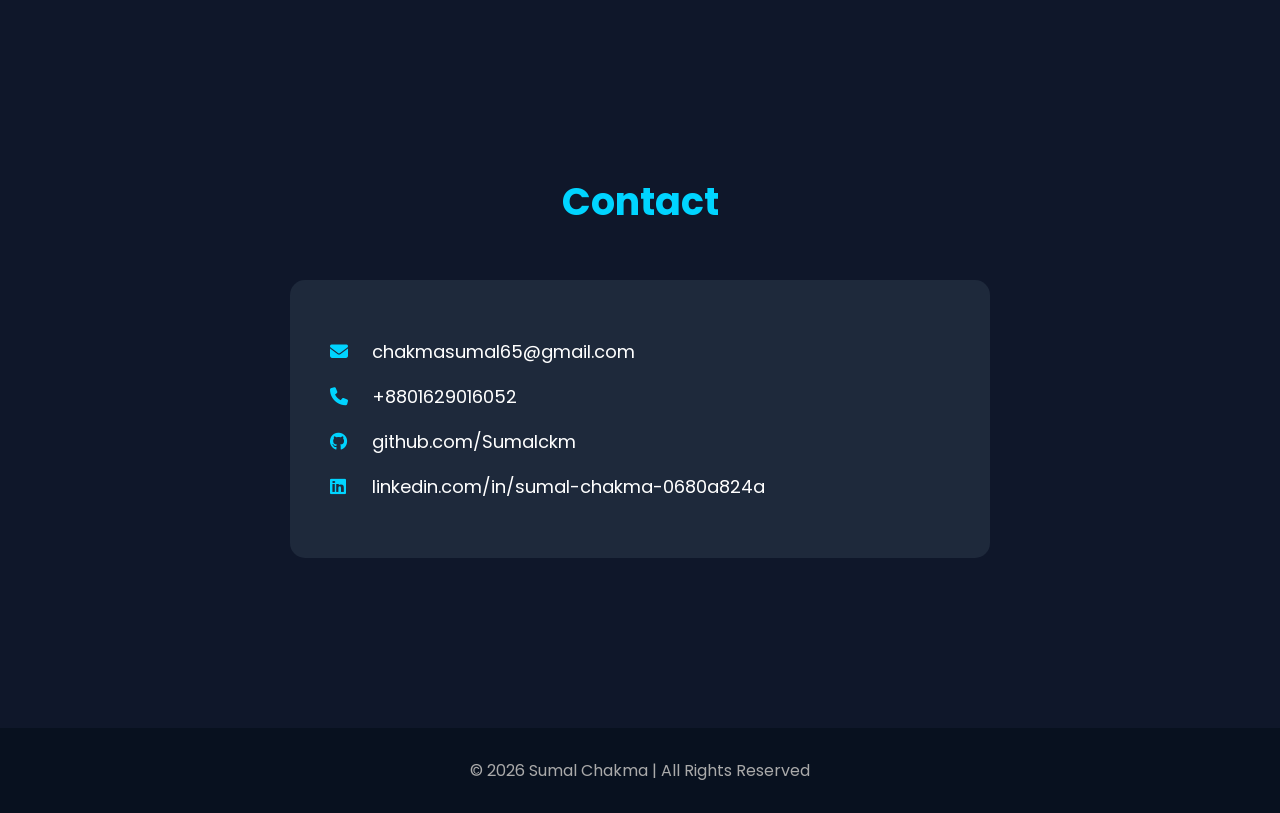
==== commit 1fb1c6cb: "Update index.html" ====
--- a/index.html
+++ b/index.html
@@ -209,27 +209,9 @@
 
 </div>
 
-    <div class="project-card">
-
-    <h3>Random Website – Student Details API Testing</h3>
-
-    <p>
-        Performed API testing using Postman on a Student Details REST API.
-        Validated GET, POST, PUT, and DELETE requests, verified status codes,
-        response body, request parameters, and error handling to ensure API reliability.
-    </p>
-
-    <a href="https://drive.google.com/file/d/1nGXnbWKRcUSREAc8y10wCjAKfM1io-QM/view?usp=sharing"
-       target="_blank"
-       class="btn">
-        🔗 View API Test Report
-    </a>
-
-</div>
-
-    <div class="project-card">
-
-    <h3>Student Details API Testing – Newman Report</h3>
+   <div class="project-card">
+
+    <h3> Random Website Student Details API Testing – Newman Report</h3>
 
     <p>
         Executed API test cases using Postman and generated a Newman HTML Report.
